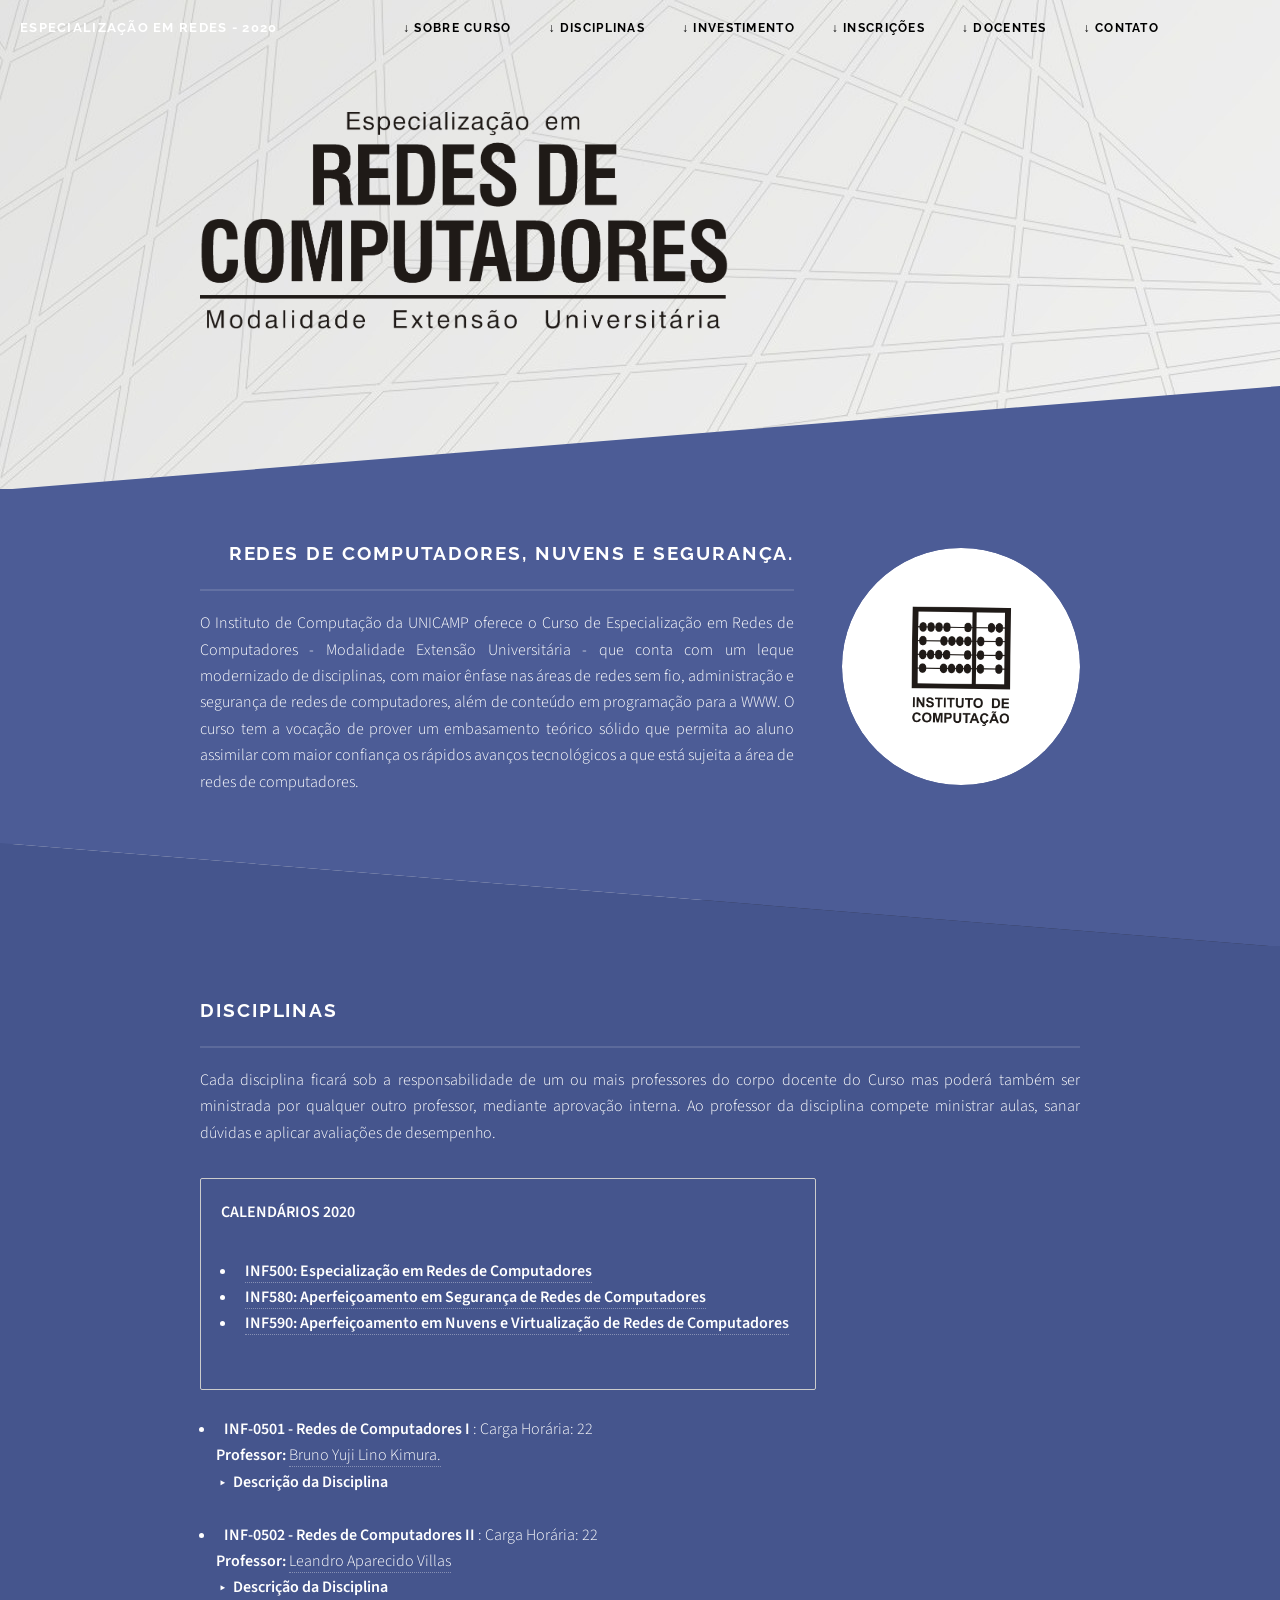
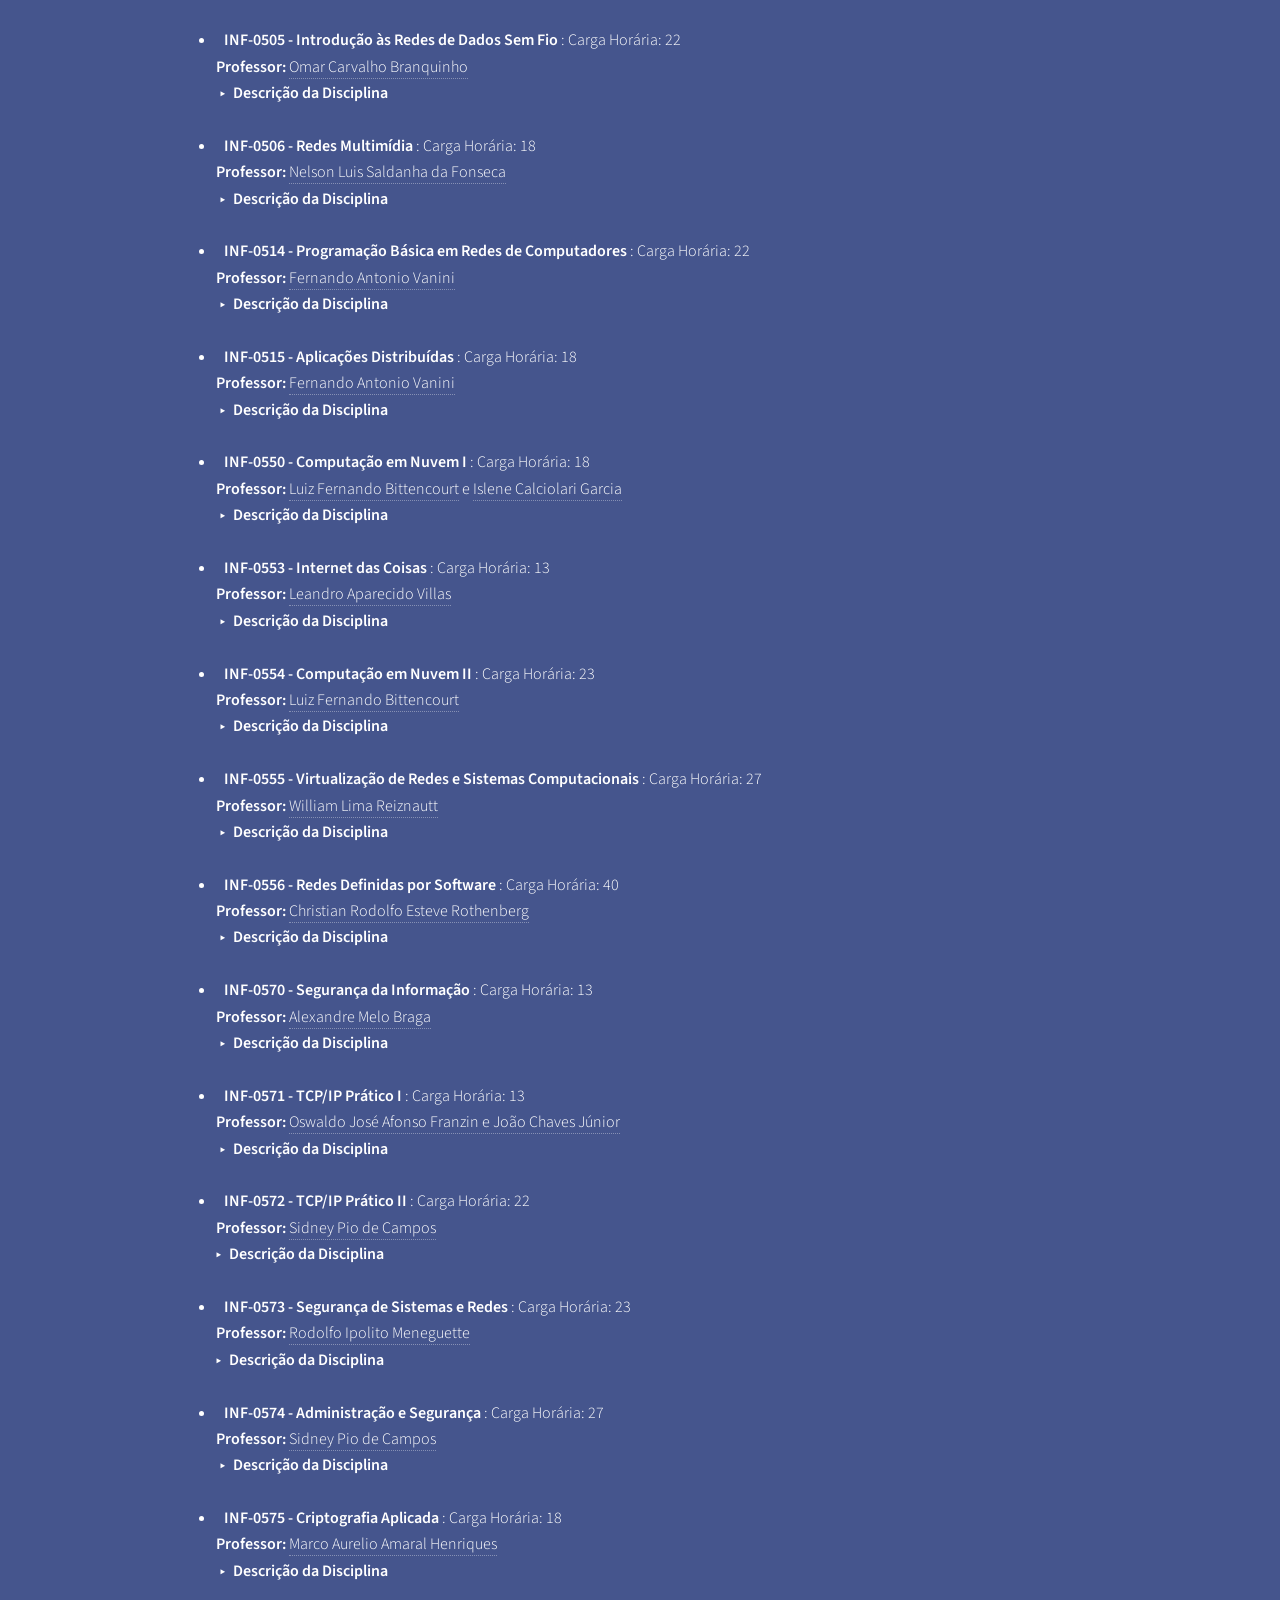
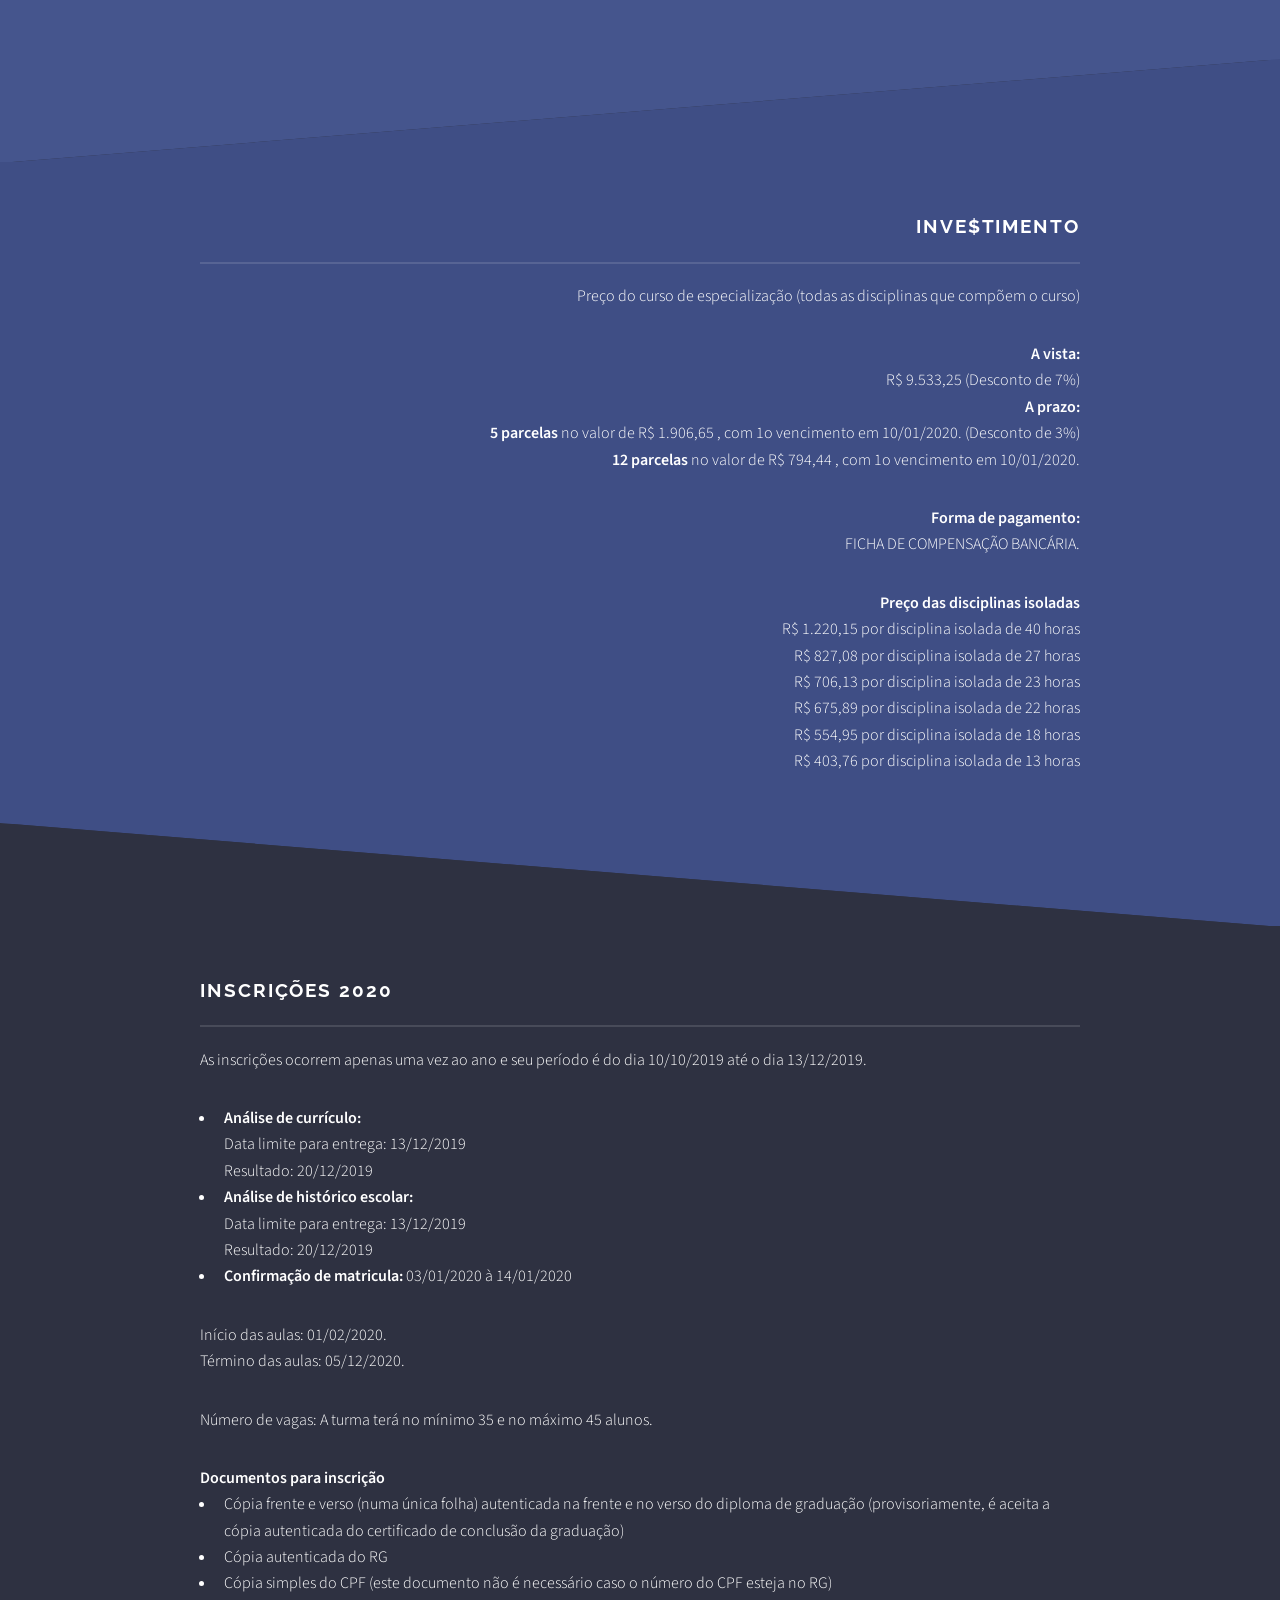
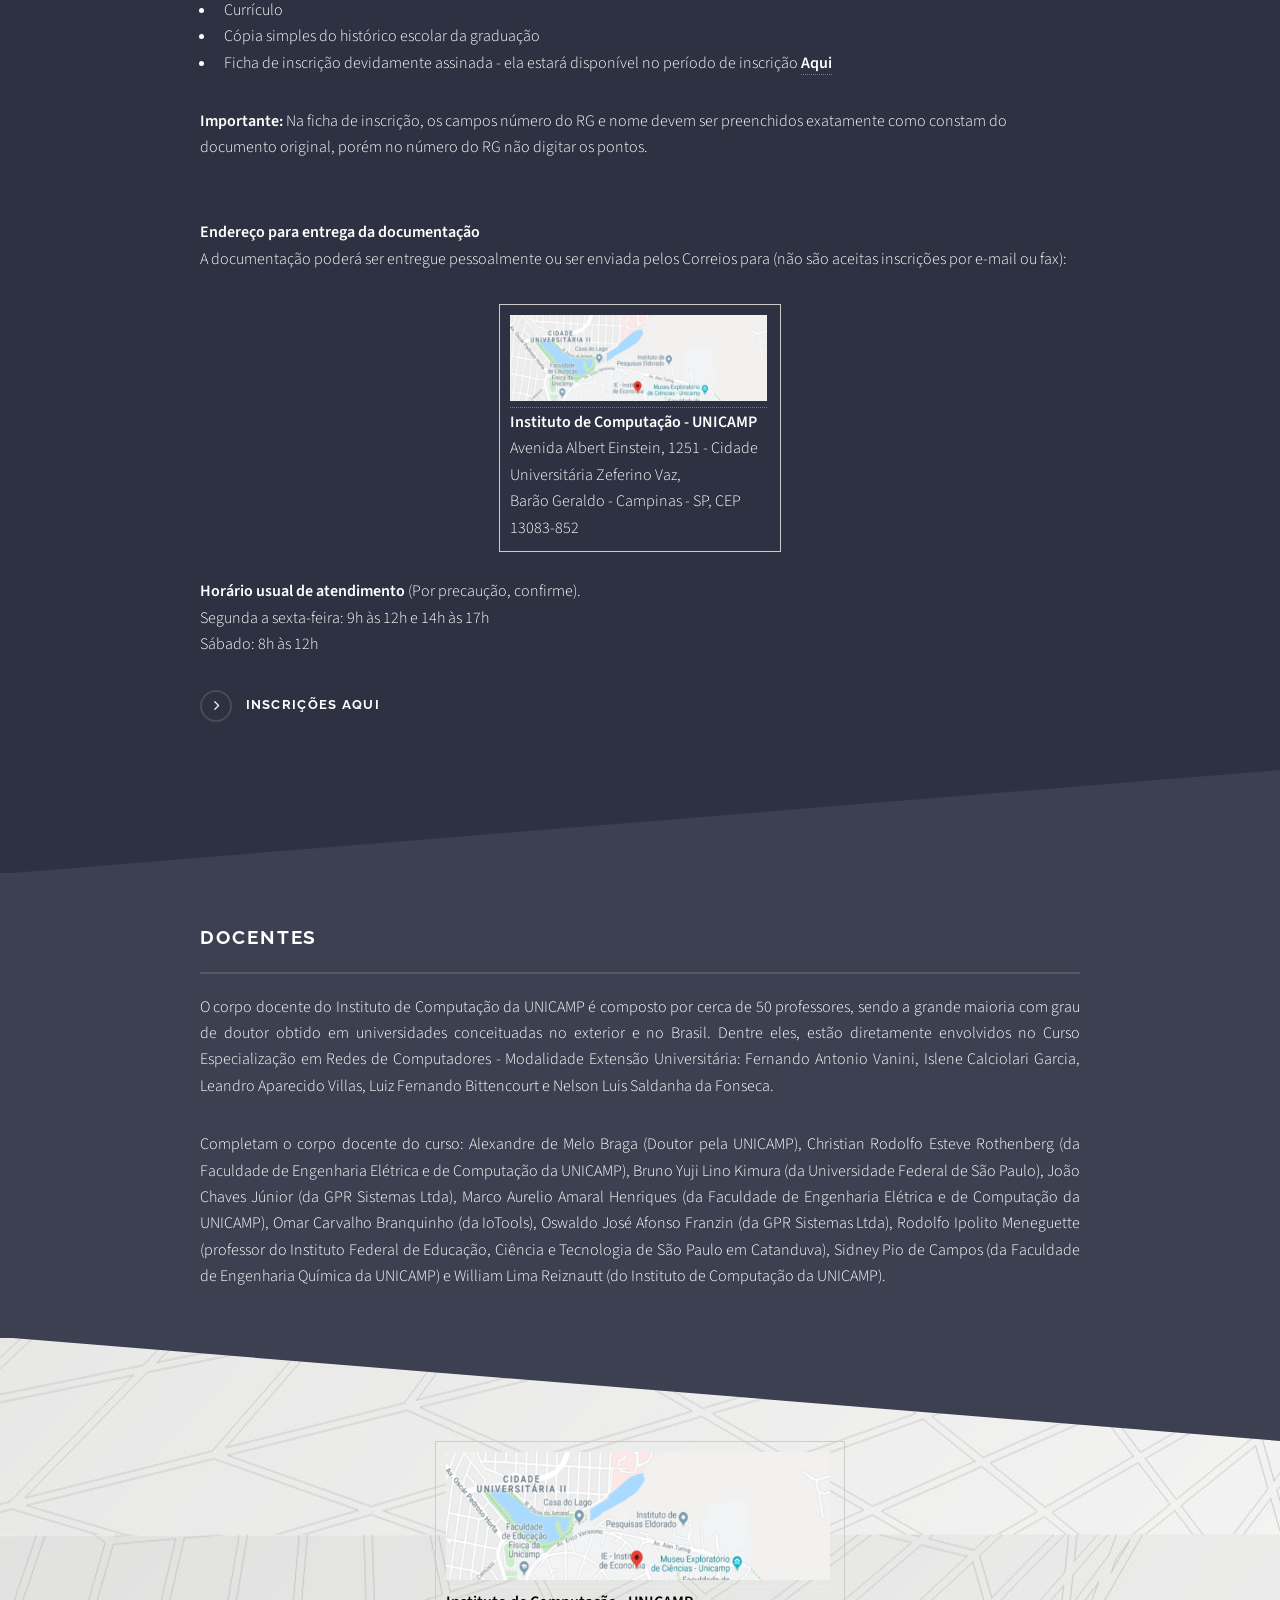
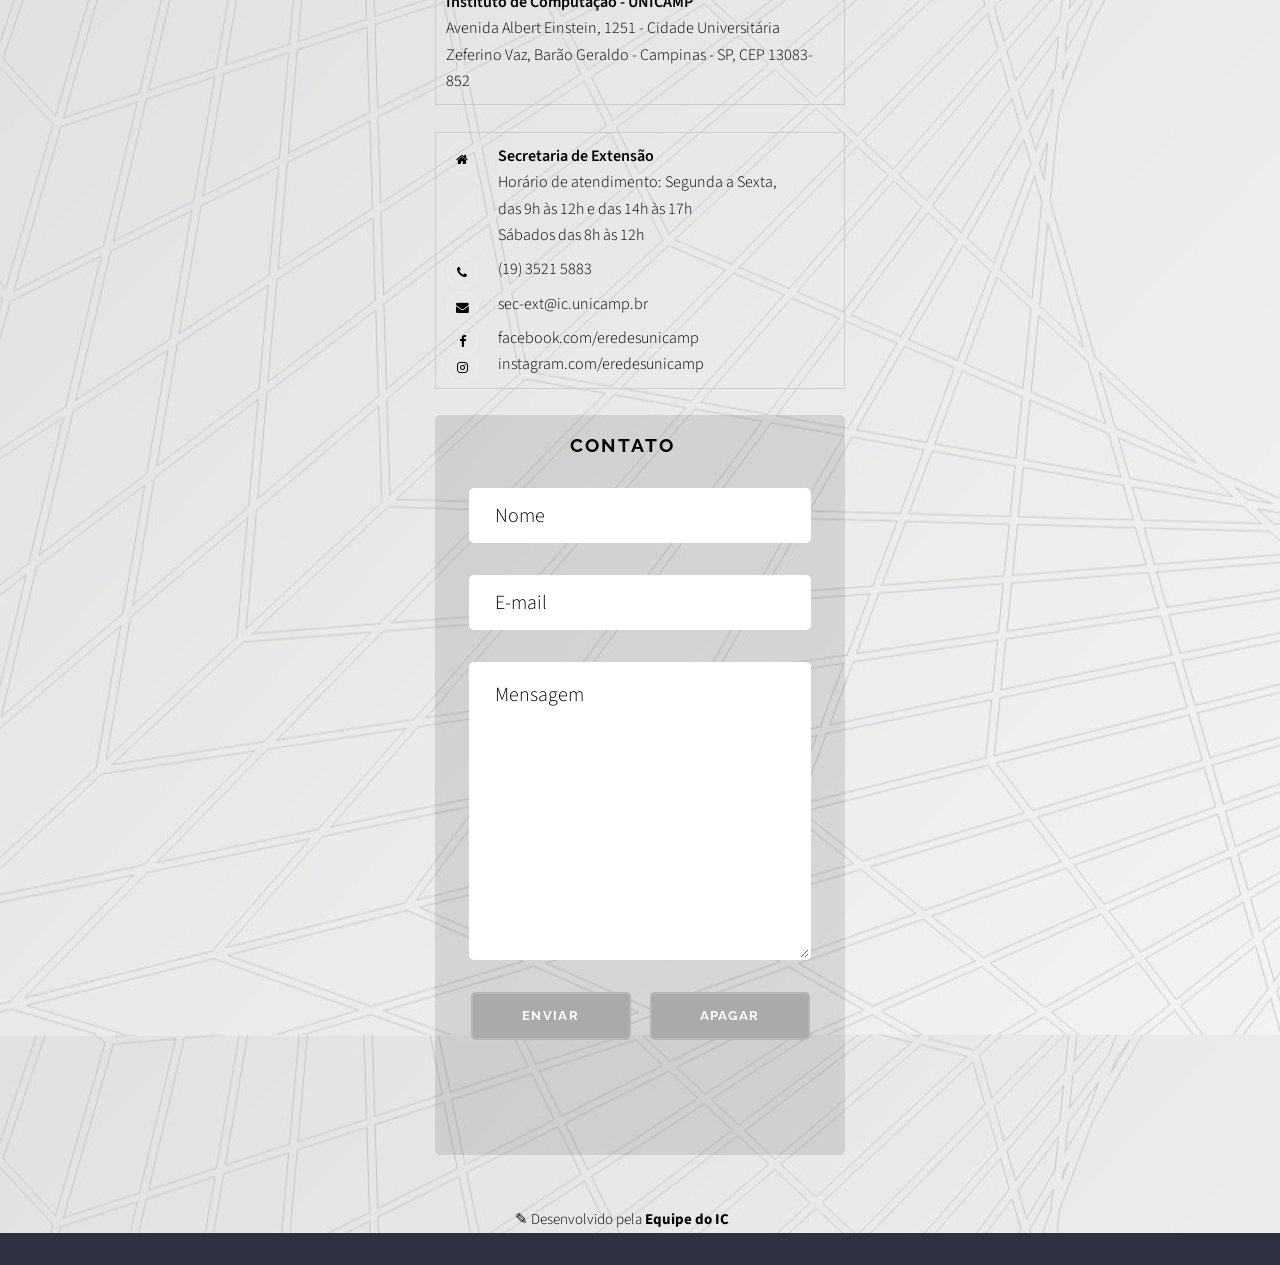
==== index.html @ 2a317987 "09-09-2020_09:50:26" ====
<!DOCTYPE HTML>
<!--
		Solid State by HTML5 UP
		html5up.net | @ajlkn
		Free for personal and commercial use under the CCA 3.0 license (html5up.net/license)
	-->
<html>

<head>
	<link rel="icon" type="imagem/png" href="images/icone.png" />
	<title>Especialização em Redes de Computadores - 2020</title>
	<meta charset="utf-8" />
	<script src="assets/js/jquery.min.js"></script>
	<script src="assets/js/redes.js"></script>
	<script src="assets/js/contato.js"></script>
	<meta name="viewport" content="width=device-width, initial-scale=1, user-scalable=no" />
	<link rel="stylesheet" href="assets/css/main.css" />
	<link rel="stylesheet" href="assets/css/redes.css" />
	<noscript>
		<link rel="stylesheet" href="assets/css/noscript.css" /></noscript>
</head>

<body class="is-preload">
	<!-- Botao TOP -->
	<div id="inicio"></div>
	<a href="#" class="paracima"><img src="images/botao.png" title="TOP"></a>

	<!-- Menu para Celular -->
	<img id="iconec" src="images/celular.png">
	<div id="menucel">
		<ul>
			<li><a href="#sobre"><big>&darr;</big>&nbsp;Sobre Curso</a></li>
			<li><a href="#disciplinas"><big>&darr;</big>&nbsp;Disciplinas</a></li>
			<li><a href="#investimento"><big>&darr;</big>&nbsp;Investimento</a></li>
			<li><a href="#inscricoes"><big>&darr;</big>&nbsp;Inscrições</a></li>
			<li><a href="#docentes"><big>&darr;</big>&nbsp;Docentes</a></li>
			<li><a href="#contato"><big>&darr;</big>&nbsp;Contato</a></li>
		</ul>
	</div>

	<!-- Page Wrapper -->
	<div id="page-wrapper">
		<!-- Header -->
		<header id="header" class="alt">
			<h1><a href="#inicio">Especialização em Redes - 2020</a></h1>
			<!-- Menu Principal  -->
			<nav>
				<div id="menuredes2">
					<p>
						<a href="#sobre"><big>&darr;</big>&nbsp;Sobre Curso</a> &nbsp;
						<a href="#disciplinas"><big>&darr;</big>&nbsp;Disciplinas</a> &nbsp;
						<a href="#investimento"><big>&darr;</big>&nbsp;Investimento</a> &nbsp;
						<a href="#inscricoes"><big>&darr;</big>&nbsp;Inscrições</a> &nbsp;
						<a href="#docentes"><big>&darr;</big>&nbsp;Docentes</a> &nbsp;
						<a href="#contato"><big>&darr;</big>&nbsp;Contato</a>
					</p>
				</div>
			</nav>
		</header>

		<!-- Banner -->
		<section id="banner">
			<div class="inner">
				<div class="logo">
					<img style="width: 60%" class="logoimg" src="images/logo.png">
					<!-- <h2>Especialização em Redes de Computadores</h2> -->
				</div>

			</div>
		</section>

		<!-- Wrapper -->
		<section id="wrapper">

			<!-- One -->
			<section id="one" class="wrapper spotlight style1">
				<div class="inner" id="sobre">
					<a href="http://ic.unicamp.br" target="_blank" class="image"><img src="images/ic-v2.png"
							alt="" /></a>
					<div class="content texto1">
						<h2 class="major">Redes de Computadores, Nuvens e Segurança.</h2>
						<p>O Instituto de Computação da UNICAMP oferece o Curso de Especialização
							em Redes de Computadores - Modalidade Extensão Universitária - que conta
							com um leque modernizado de disciplinas, com maior ênfase nas áreas
							de redes sem fio, administração e segurança de redes de computadores,
							além de conteúdo em programação para a WWW.
							O curso tem a vocação de prover um embasamento teórico sólido
							que permita ao aluno assimilar com maior confiança os rápidos
							avanços tecnológicos a que está sujeita a área de redes de
							computadores. </p>
						</p>
					</div>
					</p>
				</div>
			</section>

			<!-- Two -->
			<section id="two" class="wrapper alt spotlight style2">
				<div class="inner" id="disciplinas">
					<div class="content texto1">
						<h2 class="major">Disciplinas</h2>
						<p>Cada disciplina ficará sob a responsabilidade de um ou mais professores do corpo docente do
							Curso mas poderá também ser
							ministrada por qualquer outro professor, mediante aprovação interna.
							Ao professor da disciplina compete ministrar aulas, sanar dúvidas e aplicar avaliações de
							desempenho.</p>
	<div class="calendario">
		<p><b>CALENDÁRIOS 2020</b></p>
		<ul>
		<li><a href="http://espredes.ic.unicamp.br/files/calendario-2020-inf0500.pdf" target="_blank">
			<b>INF500: Especialização em Redes de Computadores</b></a></li>
		<li><a href="http://espredes.ic.unicamp.br/files/calendario-2020-inf0580.pdf" target="_blank">
			<b>INF580: Aperfeiçoamento em Segurança de Redes de Computadores</b></a></li>
		<li><a href="http://espredes.ic.unicamp.br/files/calendario-2020-inf0590.pdf" target="_blank">
			<b>INF590: Aperfeiçoamento em Nuvens e Virtualização de Redes de Computadores</b></a></li>
		</ul>
	</div><br>
						<ul>
							<li><b>INF-0501 - Redes de Computadores I</b> : Carga Horária: 22</li>
							<b>Professor:</b> <a
								href="http://buscatextual.cnpq.br/buscatextual/visualizacv.do?id=K4717240D5"
								target="_blank">Bruno Yuji
								Lino Kimura.</a><br>

							<strong id="link1" onclick="mostra(1)">&#8227;&ensp;Descrição da Disciplina</strong><br>
							<div id="d1">
								<p class="det">
									<b>Ementa:</b> Noções básicas de redes de computadores. Protocolos. Comutação.
									Arquitetura de redes. A Internet. Protocolos de camada de aplicação, HTTP, SMTP,
									DNS, FTP. Noções de sockets. Camada de transporte. Protocolos de transporte
									confiáveis, protocolo UDP, protocolo TCP.<br>
									<b>Objetivo:</b> Estudo dos fundamentos de redes de computadores, pré-requisito para
									o acompanhamento das demais disciplinas.<br>
									<br>
									<b>&#10004; Período de Inscrição Avulsa:</b> 03/01/2020 a 24/01/2020 <br>
									<b>&#10004; Período de Oferecimento: </b> 01/02/2020 a 07/03/2020 </p>
							</div><br>

							<li><b>INF-0502 - Redes de Computadores II</b> : Carga Horária: 22</li>
							<b>Professor:</b> <a href="http://lattes.cnpq.br/9830590737740134" target="_blank">Leandro
								Aparecido
								Villas</a><br>

							<strong id="link2" onclick="mostra(2)">&#8227;&ensp;Descrição da Disciplina</strong><br>
							<div id="d2">
								<p class="det">
									<b>Ementa:</b> Camada de redes: o protocolo IP, o protocolo ICMP, roteamento na
									Internet, OSPF, RIP, BGP. Camada de enlace de dados: mecanismos de detecção de
									erros, protocolos de acesso ao meio (MAC). Redes locais. Tecnologia ethernet.
									Conceitos básicos de gerenciamento de redes: SMI (Structure of Management
									Information), Protocolo SNMP (Simple Network Management Protocol), MIB (Management
									Information Base). Ferramentas de Gerência de Redes.<br>
									<b>Objetivo:</b> Continuação do estudo dos fundamentos de redes de computadores,
									iniciados em INF-0501 - Redes de Computadores I, aprofundando estudos sobre
									protocolos, introduzindo conceitos sobre roteamento na internet, camada de enlace de
									dados, redes locais e tecnologia ethernet.<br>

									<br>
									<b>&#10004; Período de Inscrição Avulsa:</b> 07/02/2020 a 06/03/2020 <br>
									<b>&#10004; Período de Oferecimento: </b> 14/03/2020 a 18/04/2020 </p>
							</div><br>

							<li><b>INF-0505 - Introdução às Redes de Dados Sem Fio</b> : Carga Horária: 22</li>
							<b>Professor:</b> <a href="http://lattes.cnpq.br/3922652248901843" target="_blank">Omar
								Carvalho
								Branquinho</a><br>

							<strong id="link3" onclick="mostra(3)">&#8227;&ensp;Descrição da Disciplina</strong><br>
							<div id="d3">
								<p class="det">
									<b>Ementa:</b> Apresentar ao aluno os conceitos básicos de sistemas sem fio,
									direcionado para projeto, abordando conceitualmente: camada física e MAC. Analisar
									sistema de antenas e as condições de propagação em diferentes ambientes. Realizar o
									linkbudget (balanço de potência) para o projeto de rede de dados sem fio,
									considerando: antena, meio de comunicação, potência de transmissão, sensibilidade.
									Estudar redes locais sem fio. Realizar experimentos com redes reais em
									laboratório.<br>
									<b>Objetivo:</b> Estudo dos conceitos básicos de redes sem fio e as principais
									tecnologias que as implementam.<br>

									<br>
									<b>&#10004; Período de Inscrição Avulsa:</b> 07/02/2020 a 06/03/2020 <br>
									<b>&#10004; Período de Oferecimento: </b> 14/03/2020 a 18/04/2020 </p>
							</div><br>

							<li><b>INF-0506 - Redes Multimídia</b> : Carga Horária: 18</li>
							<b>Professor:</b> <a href="https://www.ic.unicamp.br/~nfonseca" target="_blank">Nelson Luis
								Saldanha da
								Fonseca</a><br>

							<strong id="link4" onclick="mostra(4)">&#8227;&ensp;Descrição da Disciplina</strong><br>
							<div id="d4">
								<p class="det">
									<b>Ementa:</b> Qualidade de Serviço na Internet, mecanismos de gerenciamento de
									tráfego, roteamento ponto-multiponto (multicast) e difusão (broadcast), protocolos
									de camada de aplicação para suporte de aplicações multimídia, RTP, RSTP, SIP, Voz
									sobre IP, IP TV, redes peer-to-peer, redes ópticas, MPLS/GMPLS, redes ópticas
									passivas de acesso (PONS).<br>
									<b>Objetivo:</b> Estudo dos principais protocolos e tecnologias para implementação
									de serviços multimidia em redes de computadores.<br>

									<br>
									<b>&#10004; Período de Inscrição Avulsa:</b> 13/03/2020 a 15/04/2020 <br>
									<b>&#10004; Período de Oferecimento: </b> 25/04/2020 a 16/05/2020 </p>
							</div><br>

							<li><b>INF-0514 - Programação Básica em Redes de Computadores</b> : Carga Horária: 22</li>
							<b>Professor:</b> <a href="https://www.ic.unicamp.br/~vanini" target="_blank">Fernando
								Antonio
								Vanini</a><br>

							<strong id="link5" onclick="mostra(5)">&#8227;&ensp;Descrição da Disciplina</strong><br>
							<div id="d5">
								<p class="det">
									<b>Ementa:</b> Sistema operacional Linux: comandos básicos, sistemas de arquivos,
									processos, shell scripts. Introdução a linguagens interpretadas: serviços e
									bibliotecas para acesso a redes. Trabalhos práticos em laboratório.<br>
									<b>Objetivo:</b> Programação básica de sistemas operacionais da família Linux/Unix,
									voltada a serviços de rede usando a linguagens interpretadas.<br>

									<br>
									<b>&#10004; Período de Inscrição Avulsa:</b> 03/01/2020 a 27/01/2020 <br>
									<b>&#10004; Período de Oferecimento: </b> 01/02/2020 a 07/03/2020 </p>
							</div><br>

							<li><b>INF-0515 - Aplicações Distribuídas</b> : Carga Horária: 18</li>
							<b>Professor:</b> <a href="https://www.ic.unicamp.br/~vanini" target="_blank">Fernando
								Antonio
								Vanini</a><br>

							<strong id="link6" onclick="mostra(6)">&#8227;&ensp;Descrição da Disciplina</strong><br>
							<div id="d6">
								<p class="det">
									<b>Ementa:</b> Conceitos de aplicações distribuídas. Acesso a serviços remotos.
									Disponibilização de serviços através da web. Arquitetura orientada a serviços (SOA).
									Aplicações peer to peer. Trabalhos práticos.<br>
									<b>Objetivo:</b> Estudo dos principais conceitos relacionados a aplicações
									distribuídas em rede e em arquitetura orientada a serviços.<br>

									<br>
									<b>&#10004; Período de Inscrição Avulsa:</b> 17/04/2020 a 15/05/2020 <br>
									<b>&#10004; Período de Oferecimento: </b> 13/06/2020 a 04/07/2020 </p>
							</div><br>

							<li><b>INF-0550 - Computação em Nuvem I</b> : Carga Horária: 18</li>
							<b>Professor:</b> <a href="https://www.ic.unicamp.br/~bit" target="_blank">Luiz Fernando
								Bittencourt</a> e <a href="https://www.ic.unicamp.br/~islene" target="_blank">
								Islene Calciolari Garcia</a><br>

							<strong id="link7" onclick="mostra(7)">&#8227;&ensp;Descrição da Disciplina</strong><br>
							<div id="d7">
								<p class="det">
									<b>Ementa:</b> Evolução da computação (grades, SOA, utility computing, nuvens).
									Modelos de serviço (IaaS, PaaS e SaaS). Introdução à virtualização. Virtualização de
									servidores. Aplicações e serviços em nuvens (Big data, multimídia). Introdução a
									projetos e programação de aplicações em nuvem (ex: map-reduce, web-scale
									arquitectures). Modelos de tarifação, introdução à virtualização, virtualização de
									servidores.<br>
									<b>Objetivo:</b> Apresentar uma visão geral sobre a computação em nuvem.<br>

									<br>
									<b>&#10004; Período de Inscrição Avulsa:</b> 01/04/2020 a 29/04/2020<br>
									<b>&#10004; Período de Oferecimento: </b> 16/05/2020 a 06/06/2020 </p>
							</div><br>

							<li><b>INF-0553 - Internet das Coisas</b> : Carga Horária: 13</li>
							<b>Professor:</b> <a href="http://lattes.cnpq.br/9830590737740134" target="_blank">Leandro
								Aparecido
								Villas</a><br>

							<strong id="link8" onclick="mostra(8)">&#8227;&ensp;Descrição da Disciplina</strong><br>
							<div id="d8">
								<p class="det">
									<b>Ementa:</b> Apresentar os elementos que compõem a Internet das Coisas (IoT)
									identificando a função de cada um e suas principais características. Discutir os
									principais sistemas propostos para criação da IoT. Executar experimentos que
									permitam entender como é construía uma IoT.<br>
									<b>Objetivo:</b> Permitir o entendimento dos diversos elementos que compõem a IoT
									através dos conceitos envolvidos e de demonstração prática.<br>

									<br>
									<b>&#10004; Período de Inscrição Avulsa:</b> 15/04/2020 a 15/05/2020 <br>
									<b>&#10004; Período de Oferecimento: </b> 23/05/2020 a 06/06/2020 </p>
							</div><br>

							<li><b>INF-0554 - Computação em Nuvem II</b> : Carga Horária: 23</li>
							<b>Professor:</b> <a href="https://www.ic.unicamp.br/~bit" target="_blank">Luiz Fernando
								Bittencourt</a><br>

							<strong id="link9" onclick="mostra(9)">&#8227;&ensp;Descrição da Disciplina</strong><br>
							<div id="d9">
								<p class="det">
									<b>Ementa:</b> Arquiteturas e topologias tradicionais de data centers,
									Infraestruturas modernas de data center e novos projetos de arquitetura de data
									centers, sistemas de armazenamento distribuído, compartilhamentos virtuais, migração
									de máquinas virtuais, gerenciamento de recursos e de tarefas computacionais,
									monitoramento, gerenciamento de energia, nuvens móveis.<br>
									<b>Objetivo:</b> Aprofundar em questões avançadas da computação em nuvem e data
									centers.<br>

									<br>
									<b>&#10004; Período de Inscrição Avulsa:</b> 17/06/2020 a 17/07/2020 <br>
									<b>&#10004; Período de Oferecimento: </b> 25/07/2020 a 22/08/2020 </p>
							</div><br>

							<li><b>INF-0555 - Virtualização de Redes e Sistemas Computacionais</b> : Carga Horária: 27
							</li>
							<b>Professor:</b> <a href="https://www.ic.unicamp.br/~william" target="_blank">William Lima
								Reiznautt</a><br>

							<strong id="link10" onclick="mostra(10)">&#8227;&ensp;Descrição da Disciplina</strong><br>
							<div id="d10">
								<p class="det">
									<b>Ementa:</b> Redes virtuais. Interfaces virtuais. Bridges e VLAN. OpenVSwitch.
									GRE-Tuneis. Ferramentas de gerenciamento. Tipos de virtualizações, sistemas de
									virtualização. Virtualização de redes em L2 (LAN Extensions, VxLAN, SPB, TRILL),
									virtualização de redes em L3.<br>
									<b>Objetivo:</b> Apresentar uma visão geral sobre redes virtuais, demonstrando a
									utilização de interfaces e bridges virtuais, ferramentas para emulação de uma switch
									e seus recursos, conhecer um pouco sobre SDN, as interligações de redes virtuais e
									ferramentas de gerenciamento. Fundamentos a virtualização, introduzir os tipos de
									sistemas de virtualização, a historia e evolução dos sistemas virtualizados, pratica
									com sistemas de virtualização livres e sobre seus recursos, demostrar ferramentas de
									gerenciamento tais ganeti(google), openstack e virt-manager.<br>

									<br>
									<b>&#10004; Período de Inscrição Avulsa:</b> 21/07/2020 a 21/08/2020<br>
									<b>&#10004; Período de Oferecimento: </b> 29/08/2020 a 03/10/2020 </p>
							</div><br>

							<li><b>INF-0556 - Redes Definidas por Software</b> : Carga Horária: 40</li>
							<b>Professor:</b> <a href="http://www.dca.fee.unicamp.br/~chesteve/"
								target="_blank">Christian Rodolfo
								Esteve Rothenberg </a><br>

							<strong id="link11" onclick="mostra(11)">&#8227;&ensp;Descrição da Disciplina</strong><br>
							<div id="d11">
								<p class="det">
									<b>Ementa:</b> Protocolo e controladores Openflow, opendaylight, conceito de SDN,
									SDN para nuvens, conceito de NFV. Arquitetura de Computação aberta, Openstack,
									virtualização de redes moveis, virtualização de Redes de distribuição de conteúdo.
									Prova de conceito. Conceito de Virtualização defunções de redes (NFV), arquitetura
									de refererência ETSI.<br>
									<b>Objetivo:</b> Introduzir conceitos de redes definidas por software (SDN) e
									Virtualização de funções de redes (NFV).<br>

									<br>
									<b>&#10004; Período de Inscrição Avulsa:</b> 25/08/2020 a 25/09/2020 <br>
									<b>&#10004; Período de Oferecimento: </b> 03/10/2020 a 28/11/2020 </p>
							</div><br>

							<li><b>INF-0570 - Segurança da Informação</b> : Carga Horária: 13</li>
							<b>Professor:</b> <a href="http://lattes.cnpq.br/1164132725889005" target="_blank">Alexandre
								Melo Braga
							</a><br>

							<strong id="link12" onclick="mostra(12)">&#8227;&ensp;Descrição da Disciplina</strong><br>
							<div id="d12">
								<p class="det">
									<b>Ementa:</b> Conceitos fundamentais de segurança de sistemas de informação.
									Políticas e gestão da segurança (sistemas e redes). Algoritmos Básicos em
									Criptografia: cifração simétrica/assimétrica, verificação de integridade e
									autenticação de origem (assinaturas digitais).<br>
									<b>Objetivo:</b> Familiarizar o aluno com conceitos básicos de segurança
									computacional e algoritmos criptográficos.<br>

									<br>
									<b>&#10004; Período de Inscrição Avulsa:</b> 17/03/2020 a 17/04/2020<br>
									<b>&#10004; Período de Oferecimento: </b> 25/04/2020 a 09/05/2020 </p>
							</div><br>

							<li><b>INF-0571 - TCP/IP Prático I</b> : Carga Horária: 13</li>
							<b>Professor:</b> <a href="#">Oswaldo José Afonso Franzin e João Chaves Júnior </a><br>

							<strong id="link13" onclick="mostra(13)">&#8227;&ensp;Descrição da Disciplina</strong><br>
							<div id="d13">
								<p class="det">
									<b>Ementa:</b> Comandos de sistema para configuração e administração de redes.
									Protocolos da camada de enlace (Ethernet, Wi-Fi, STP). ARP, RARP (protocolo,
									comando, ataques e aplicações). Protocolo IPv4 e IPv6 (estrutura de endereçamento,
									cabeçalhos de extensão, encaminhamento de pacotes). Análise dos protocolos com
									ferramentas de monitoração.<br>
									<b>Objetivo:</b> Capacitar o aluno no entendimento das funcionalidades dos
									componentes de uma rede e o impacto no desempenho de aplicações, gerenciamento e
									suporte. Orientá-lo na identificação dos principais requisitos para futuros projetos
									de redes considerando as características das aplicações e o melhor uso dos recursos
									dos componentes e infraestrutura de rede, utilizados.<br>

									<br>
									<b>&#10004; Período de Inscrição Avulsa:</b> 05/05/2020 a 05/06/2020 <br>
									<b>&#10004; Período de Oferecimento: </b> 13/06/2020 a 27/06/2020 </p>
							</div><br>

							<li><b>INF-0572 - TCP/IP Prático II</b> : Carga Horária: 22</li>
							<b>Professor:</b> <a href="http://lattes.cnpq.br/4614576838768498" target="_blank">Sidney Pio de Campos </a>

							<strong id="link14" onclick="mostra(14)"><br>&#8227;&ensp;Descrição da
								Disciplina</strong><br>
							<div id="d14">
								<p class="det">
									<b>Ementa:</b> Análise de tráfego de rede com ferramentas de monitoração.
									Configuração automática. ICMPv4 e ICMPv6. TCP, UDP, fragmentação de IP e
									tunelamento. DNS em IPv4 e IPv6. Protocolos de roteamento.<br>
									<b>Objetivo:</b> Continuidade dos estudos iniciados na disciplina "INF-0571 - TCP/IP
									PRÁTICO I", capacitando o aluno na utilização de ferramentas de monitoração para
									análise de tráfego de redes de computadores. Estudo de protocolos de roteamento.<br>

									<br>
									<b>&#10004; Período de Inscrição Avulsa:</b> 01/06/2020 a 01/07/2020<br>
									<b>&#10004; Período de Oferecimento: </b> 25/07/2020 a 22/08/2020 </p>
							</div><br>

							<li><b>INF-0573 - Segurança de Sistemas e Redes</b> : Carga Horária: 23</li>
							<b>Professor:</b> <a href="http://lattes.cnpq.br/4981889689994770" target="_blank">Rodolfo
								Ipolito
								Meneguette </a>

							<strong id="link15" onclick="mostra(15)"><br>&#8227;&ensp;Descrição da
								Disciplina</strong><br>
							<div id="d15">
								<p class="det">
									<b>Ementa:</b> Vulnerabilidades, ataques contra redes, testes de invasão. Ataques
									contra IPv6 e técnicas de defesa. Honeypots, honeynets e honeyclients. NAT e
									firewalls (projeto e implantação). Sistemas de detecção e prevenção de intrusão
									baseados em host (checagem de integridade) e em rede (assinatura e anomalias).
									Análise de códigos maliciosos e resposta a incidentes. Segurança de aplicações
									Web.<br>
									<b>Objetivo:</b> Estudo de aspectos concretos da Segurança da Informação,
									notadamente as mais intensivas em mecanismos criptográficos, e aplicações às redes
									de computadores.<br>

									<br>
									<b>&#10004; Período de Inscrição Avulsa:</b> 21/07/2020 a 21/08/2020 <br>
									<b>&#10004; Período de Oferecimento: </b> 29/08/2020 a 26/09/2020 </p>
							</div><br>

							<li><b>INF-0574 - Administração e Segurança</b> : Carga Horária: 27</li>
							<b>Professor:</b> <a href="http://lattes.cnpq.br/4614576838768498" target="_blank">Sidney Pio de Campos </a><br>

							<strong id="link16" onclick="mostra(16)">&#8227;&ensp;Descrição da Disciplina</strong><br>
							<div id="d16">
								<p class="det">
									<b>Ementa:</b> Segurança de servidores (hardening, DNSSEC, filtragem de Spam,
									controle de conteúdo Web). Sistemas de detecção e prevenção de intrusão baseados em
									host (checagem de integridade). Serviço de compartilhamento de arquivos e
									armazenamento (NFS, AFP, iSCSI, Samba): princípios e segurança; serviço de
									autenticacao centralizada (LDAP, kerberos, RADIUS): princípios e segurança. VPN e
									canais seguros. Syslog e gerência de logs. Proxys. Sincronização de relógios via
									NTP. Gerenciamento de redes (SNMP, zabbix etc).<br>
									<b>Objetivo:</b> Estudo dos princípios da Segurança da Informação em face de
									vulnerabilidades de software e hostilidade do ambiente. Segurança de redes de
									computadores, priorizando os aspectos de gestão, políticas e dispositivos de
									rede.<br>

									<br>
									<b>&#10004; Período de Inscrição Avulsa:</b> 02/09/2020 a 02/10/2020 <br>
									<b>&#10004; Período de Oferecimento: </b> 10/10/2020 a 14/11/2020 </p>
							</div><br>

							<li><b>INF-0575 - Criptografia Aplicada</b> : Carga Horária: 18</li>
							<b>Professor:</b> <a href="http://www.dca.fee.unicamp.br/~marco/" target="_blank">Marco
								Aurelio Amaral
								Henriques </a><br>

							<strong id="link17" onclick="mostra(17)">&#8227;&ensp;Descrição da Disciplina</strong><br>
							<div id="d17">
								<p class="det">
									<b>Ementa:</b> Gerência e distribuição de chaves. Certificação digital e
									Infra-estruturas de Chaves Públicas. Protocolos para proteção de enlace sem fio: WEP
									e WPA. Protocolos para camada de rede: IPSec e VPNs. Protocolos para transporte
									seguro: SSL/TLS, HTTPS, SSH. Protocolos na camada de aplicação: PGP e Axolotl. Redes
									de anonimização de tráfego: Tor e I2P, serviços escondidos. Tópicos avançados:
									votação eletrônica, criptomoedas, etc.<br>
									<b>Objetivo:</b> Familiarizar os alunos com algoritmos básicos de criptografia, suas
									premissas, garantias de segurança e principais aplicações.<br>

									<br>
									<b>&#10004; Período de Inscrição Avulsa:</b> 13/10/2020 a 13/11/2020<br>
									<b>&#10004; Período de Oferecimento: </b> 21/11/2020 a 05/12/2020 </p>
							</div><br>

						</ul>
					</div>
				</div>
			</section>

			<!-- Three -->
			<section id="three" class="wrapper spotlight style3">
				<div class="inner" id="investimento">
					<div class="content">


						<h2 class="major">Inve$timento</h2>
						<p>Preço do curso de especialização (todas as disciplinas que compõem o curso)</p>
						<p><b>A vista:</b><br>R$ 9.533,25 (Desconto de 7%)<br>
							<b>A prazo:</b><br>
							<b>5 parcelas</b> no valor de R$ 1.906,65 , com 1o vencimento em 10/01/2020. (Desconto de
							3%)<br>
							<b>12 parcelas</b> no valor de R$ 794,44 , com 1o vencimento em 10/01/2020.</p>
						<p><b>Forma de pagamento:</b><br> FICHA DE COMPENSAÇÃO BANCÁRIA.</p>


						<p><b>Preço das disciplinas isoladas</b><br>
							R$ 1.220,15 por disciplina isolada de 40 horas<br>
							R$ 827,08 por disciplina isolada de 27 horas<br>
							R$ 706,13 por disciplina isolada de 23 horas<br>
							R$ 675,89 por disciplina isolada de 22 horas<br>
							R$ 554,95 por disciplina isolada de 18 horas<br>
							R$ 403,76 por disciplina isolada de 13 horas<br>
						</p>

						</p>
					</div>

					</p>
				</div>
			</section>

			<!-- Four -->
			<section id="four" class="wrapper alt style1">
				<div class="inner" id="inscricoes">
					<div class="content">

						<h2 class="major">Inscrições 2020</h2>


						<p>As inscrições ocorrem apenas uma vez ao ano e seu período é do dia 10/10/2019 até o dia
							13/12/2019.</p>

						<p>
							<ul>
								<li><b>Análise de currículo:</b><br>
									Data limite para entrega: 13/12/2019<br>
									Resultado: 20/12/2019</li>
								<li><b>Análise de histórico escolar:</b><br>
									Data limite para entrega: 13/12/2019<br>
									Resultado: 20/12/2019</li>
								<li><b>Confirmação de matricula:</b> 03/01/2020 à 14/01/2020</li>

							</ul>
						</p>

						<p>Início das aulas: 01/02/2020.<br>Término das aulas: 05/12/2020.</p>
						<p>Número de vagas: A turma terá no mínimo 35 e no máximo 45 alunos.</p>



						<strong>Documentos para inscrição</strong><br>

						<ul>
							<li>Cópia frente e verso (numa única folha) autenticada na frente e no verso do diploma de
								graduação (provisoriamente, é aceita a cópia autenticada do certificado de conclusão da
								graduação)</li>
							<li>Cópia autenticada do RG</li>
							<li>Cópia simples do CPF (este documento não é necessário caso o número do CPF esteja no RG)
							</li>
							<li>Currículo</li>
							<li>Cópia simples do histórico escolar da graduação</li>
							<li>Ficha de inscrição devidamente assinada - ela estará disponível no período de inscrição
								<a href="https://www.extecamp.unicamp.br/dados.asp?sigla=%8El%DF%C2%5E%E7%DD%9E&of=%F7%10%A8"
									target="_blank"><b>Aqui</b></a></li>
						</ul>

						<p><strong>Importante:</strong>&nbsp;Na ficha de inscrição, os campos número do RG e nome devem
							ser preenchidos exatamente como constam do documento original, porém no número do RG não
							digitar os pontos.</p>

						<p><br />
							<strong>Endereço para entrega da documentação</strong>

							<br>A documentação poderá ser entregue pessoalmente ou ser enviada pelos Correios para (não
							são aceitas inscrições por e-mail ou fax):</p>

						<figure class="mapa">
							<a href="https://goo.gl/maps/9bj7hhGDVHbw78k16" target="_blank"><img
									src="images/mapa.png"></a>
							<caption>
								<b>Instituto de Computação - UNICAMP</b><br />
								Avenida Albert Einstein, 1251 - Cidade Universitária Zeferino Vaz,<br />
								Barão Geraldo - Campinas - SP, CEP 13083-852
							</caption>
						</figure>

						<br>
						<p><b>Horário usual de atendimento</b> (Por precaução, confirme).<br>
							Segunda a sexta-feira: 9h às 12h e 14h às 17h&nbsp;<br />
							Sábado: 8h às 12h</p>





						<!-- <a href="http://www.ic.unicamp.br/ext/cursos/redes/inscricoes" class="special">Mais Informações</a> -->
						<a href="https://www.extecamp.unicamp.br/dados.asp?sigla=%8El%DF%C2%5E%E7%DD%9E&of=%F7%10%A8"
							target="_blank" class="special">Inscrições Aqui</a>
						</p>
					</div>

					</p>
				</div>
			</section>

		</section>

		<section id="five" class="wrapper style3">
			<div class="inner texto1" id="docentes">
				<h2 class="major">Docentes</h2>
				<p>O corpo docente do Instituto de Computação da UNICAMP é composto por cerca de 50 professores, sendo a
					grande maioria com grau de doutor obtido em universidades conceituadas no exterior e no Brasil.
					Dentre eles, estão diretamente envolvidos no Curso Especialização em Redes de Computadores -
					Modalidade Extensão Universitária: Fernando Antonio Vanini, Islene Calciolari Garcia, Leandro
					Aparecido Villas, Luiz Fernando Bittencourt e Nelson Luis Saldanha da Fonseca.</p>
				<p>Completam o corpo docente do curso: Alexandre de Melo Braga (Doutor pela UNICAMP), Christian Rodolfo
					Esteve Rothenberg (da Faculdade de Engenharia Elétrica e de Computação da UNICAMP), Bruno Yuji Lino
					Kimura (da Universidade Federal de São Paulo), João Chaves Júnior (da GPR Sistemas Ltda), Marco
					Aurelio Amaral Henriques (da Faculdade de Engenharia Elétrica e de Computação da UNICAMP), Omar
					Carvalho Branquinho (da IoTools), Oswaldo José Afonso Franzin (da GPR Sistemas Ltda), Rodolfo
					Ipolito Meneguette (professor do Instituto Federal de Educação, Ciência e Tecnologia de São Paulo em
					Catanduva), Sidney Pio de Campos (da Faculdade de Engenharia Química da UNICAMP) e William Lima
					Reiznautt (do Instituto de Computação da UNICAMP).</p>
				</p>
			</div>
		</section>

		</section>

		<!-- Footer -->
		<section id="footer">
			<div id="contato">	
					<figure class="mapa">
						<a href="https://goo.gl/maps/9bj7hhGDVHbw78k16" target="_blank"><img src="images/mapa.png"></a>
						<caption>
							<b>Instituto de Computação - UNICAMP</b><br />
							Avenida Albert Einstein, 1251 - Cidade Universitária Zeferino Vaz,
							Barão Geraldo - Campinas - SP, CEP 13083-852
						</caption>
					</figure><br>
					<ul class="contact">
						<li class="fa-home">
							<b>Secretaria de Extensão</b><br />
							Horário de atendimento: Segunda a Sexta,<br> das 9h às 12h e das 14h às 17h <br>
							Sábados das 8h às 12h
						</li>
						<li class="fa-phone">(19) 3521 5883</li>
						<li class="fa-envelope">sec-ext@ic.unicamp.br</li>
						<li class="fa-facebook"><a href="https://www.facebook.com/eredesunicamp" target="_blank">
								<font color="black">facebook.com/eredesunicamp
							</a></li>
						<li class="fa-instagram"><a href="https://www.instagram.com/eredesunicamp" target="_blank">
								<font color="black">instagram.com/eredesunicamp
							</a></li>
					</ul><br>


				<div id="formulario">
					<h2 class="rodape">Contato</h2><br>
					<div id="mensagemOK"></div>
					<form method="POST">
						<p><input type="text" name="nome" class="nome" id="nome" maxlength="30" placeholder=" Nome"
								required />
						</p>
						<p><input type="email" name="mail" class="mail" id="mail" maxlength="40" placeholder=" E-mail"
								required /></p>
						<p><textarea name="msg" class="msg" id="msg" cols="50" rows="8" placeholder=" Mensagem"
								required></textarea></p>
						<div id="botao">
								<p><input type="button" id="botao1" value="ENVIAR">&emsp;
							<input type="reset" id="botao2" value="APAGAR" onClick="window.location.reload()"></p>
						</div>
						</form>
				</div>
			
			</div>
			<br><br>
				<div class="desenvolvimento">&#9998; Desenvolvido pela <a href="https://suporte.ic.unicamp.br/equipe"
						target="_blank">Equipe do IC</a></div>

		</section>

		</p>
	</div>



	<!-- Scripts -->
	<script src="assets/js/jquery.min.js"></script>
	<script src="assets/js/jquery.scrollex.min.js"></script>
	<script src="assets/js/browser.min.js"></script>
	<script src="assets/js/breakpoints.min.js"></script>
	<script src="assets/js/util.js"></script>
	<script src="assets/js/main.js"></script>

</body>

</html>
---- assets/css/main.css ----
@import url(font-awesome.min.css);
@import url("https://fonts.googleapis.com/css?family=Raleway:200,700|Source+Sans+Pro:300,600,300italic,600italic");

/*
	Solid State by HTML5 UP
	html5up.net | @ajlkn
	Free for personal and commercial use under the CCA 3.0 license (html5up.net/license)
*/

html, body, div, span, applet, object,
iframe, h1, h2, h3, h4, h5, h6, p, blockquote,
pre, a, abbr, acronym, address, big, cite,
code, del, dfn, em, img, ins, kbd, q, s, samp,
small, strike, strong, sub, sup, tt, var, b,
u, i, center, dl, dt, dd, ol, ul, li, fieldset,
form, label, legend, table, caption, tbody,
tfoot, thead, tr, th, td, article, aside,
canvas, details, embed, figure, figcaption,
footer, header, hgroup, menu, nav, output, ruby,
section, summary, time, mark, audio, video {
	margin: 0;
	padding: 0;
	border: 0;
	font-size: 100%;
	font: inherit;
	vertical-align: baseline;}

article, aside, details, figcaption, figure,
footer, header, hgroup, menu, nav, section {
	display: block;}

body {
	line-height: 1;
}

ol, ul {
	list-style: none;
}

blockquote, q {
	quotes: none;
}

	blockquote:before, blockquote:after, q:before, q:after {
		content: '';
		content: none;
	}

table {
	border-collapse: collapse;
	border-spacing: 0;
}

body {
	-webkit-text-size-adjust: none;
}

mark {
	background-color: transparent;
	color: inherit;
}

input::-moz-focus-inner {
	border: 0;
	padding: 0;
}

input, select, textarea {
	-moz-appearance: none;
	-webkit-appearance: none;
	-ms-appearance: none;
	appearance: none;
}

/* Basic */

	@-ms-viewport {
		width: device-width;
	}

	body {
		-ms-overflow-style: scrollbar;
	}

	@media screen and (max-width: 480px) {

		html, body {
			min-width: 320px;
		}

	}

	html {
		box-sizing: border-box;
	}

	*, *:before, *:after {
		box-sizing: inherit;
	}

	body {
		background-color: #2e3141;
		background-image: url("../../images/bg.jpg");
		background-size: auto, cover;
		background-attachment: fixed, fixed;
		background-position: center, center;
	}

		body.is-preload *, body.is-preload *:before, body.is-preload *:after {
			-moz-animation: none !important;
			-webkit-animation: none !important;
			-ms-animation: none !important;
			animation: none !important;
			-moz-transition: none !important;
			-webkit-transition: none !important;
			-ms-transition: none !important;
			transition: none !important;
		}

/* Type */

	body, input, select, textarea {
		color: #ffffff;
		font-family: "Source Sans Pro", Helvetica, sans-serif;
		font-size: 16.5pt;
		font-weight: 300;
		line-height: 1.65;
	}

		@media screen and (max-width: 1680px) {

			body, input, select, textarea {
				font-size: 13pt;
			}

		}

		@media screen and (max-width: 1280px) {

			body, input, select, textarea {
				font-size: 12pt;
			}

		}

		@media screen and (max-width: 980px) {

			body, input, select, textarea {
				font-size: 12pt;
			}

		}

		@media screen and (max-width: 736px) {

			body, input, select, textarea {
				font-size: 12pt;
			}

		}

		@media screen and (max-width: 480px) {

			body, input, select, textarea {
				font-size: 12pt;
			}

		}

	a {
		-moz-transition: color 0.2s ease-in-out, border-bottom-color 0.2s ease-in-out;
		-webkit-transition: color 0.2s ease-in-out, border-bottom-color 0.2s ease-in-out;
		-ms-transition: color 0.2s ease-in-out, border-bottom-color 0.2s ease-in-out;
		transition: color 0.2s ease-in-out, border-bottom-color 0.2s ease-in-out;
		border-bottom: dotted 1px rgba(255, 255, 255, 0.35);
		color: #ffffff;
		text-decoration: none;
	}

		a:hover {
			border-bottom-color: transparent;
			color: #ffffff !important;
		}

		a.special:not(.button) {
			text-decoration: none;
			border-bottom: 0;
			display: block;
			font-family: Raleway, Helvetica, sans-serif;
			font-size: 0.8em;
			font-weight: 700;
			letter-spacing: 0.1em;
			margin: 0 0 2em 0;
			text-transform: uppercase;
		}

			a.special:not(.button):before {
				-moz-osx-font-smoothing: grayscale;
				-webkit-font-smoothing: antialiased;
				font-family: FontAwesome;
				font-style: normal;
				font-weight: normal;
				text-transform: none !important;
			}

			a.special:not(.button):before {
				-moz-transition: background-color 0.2s ease-in-out;
				-webkit-transition: background-color 0.2s ease-in-out;
				-ms-transition: background-color 0.2s ease-in-out;
				transition: background-color 0.2s ease-in-out;
				border-radius: 100%;
				border: solid 2px rgba(255, 255, 255, 0.125);
				content: '\f105';
				display: inline-block;
				font-size: 1.25em;
				height: 2em;
				line-height: 1.65em;
				margin-right: 0.85em;
				text-align: center;
				text-indent: 0.15em;
				vertical-align: middle;
				width: 2em;
			}

			a.special:not(.button):hover:before {
				background-color: rgba(255, 255, 255, 0.025);
			}

			a.special:not(.button):active:before {
				background-color: rgba(255, 255, 255, 0.075);
			}

	strong, b {
		color: #ffffff;
		font-weight: 600;
	}

	em, i {
		font-style: italic;
	}

	p {
		margin: 0 0 2em 0;
	}

	h1, h2, h3, h4, h5, h6 {
		color: #ffffff;
		font-family: Raleway, Helvetica, sans-serif;
		font-weight: 700;
		letter-spacing: 0.1em;
		margin: 0 0 1em 0;
		text-transform: uppercase;
	}

		h1 a, h2 a, h3 a, h4 a, h5 a, h6 a {
			color: inherit;
			text-decoration: none;
			border-bottom: 0;
		}

		h1 span, h2 span, h3 span, h4 span, h5 span, h6 span {
			font-weight: 200;
		}

		h1.major, h2.major, h3.major, h4.major, h5.major, h6.major {
			padding-bottom: 1em;
			border-bottom: solid 2px rgba(255, 255, 255, 0.125);
		}

	h2 {
		font-size: 1.2em;
	}

	h3 {
		font-size: 0.9em;
	}

	h4 {
		font-size: 0.7em;
	}

	h5 {
		font-size: 0.7em;
	}

	h6 {
		font-size: 0.7em;
	}

	@media screen and (max-width: 736px) {

		h2 {
			font-size: 1em;
		}

		h3 {
			font-size: 0.8em;
		}

	}

	sub {
		font-size: 0.8em;
		position: relative;
		top: 0.5em;
	}

	sup {
		font-size: 0.8em;
		position: relative;
		top: -0.5em;
	}

	blockquote {
		border-left: solid 4px rgba(255, 255, 255, 0.125);
		font-style: italic;
		margin: 0 0 2em 0;
		padding: 0.5em 0 0.5em 2em;
	}

	code {
		background: rgba(255, 255, 255, 0.025);
		border-radius: 5px;
		border: solid 2px rgba(255, 255, 255, 0.125);
		font-family: "Courier New", monospace;
		font-size: 0.9em;
		margin: 0 0.25em;
		padding: 0.25em 0.65em;
	}

	pre {
		-webkit-overflow-scrolling: touch;
		font-family: "Courier New", monospace;
		font-size: 0.9em;
		margin: 0 0 2em 0;
	}

		pre code {
			display: block;
			line-height: 1.75em;
			padding: 1em 1.5em;
			overflow-x: auto;
		}

	hr {
		border: 0;
		border-bottom: solid 2px rgba(255, 255, 255, 0.125);
		margin: 2.5em 0;
	}

		hr.major {
			margin: 4em 0;
		}

	.align-left {
		text-align: left;
	}

	.align-center {
		text-align: center;
	}

	.align-right {
		text-align: right;
	}

/* Row */

	.row {
		display: flex;
		flex-wrap: wrap;
		box-sizing: border-box;
		align-items: stretch;
	}

		.row > * {
			box-sizing: border-box;
		}

		.row.gtr-uniform > * > :last-child {
			margin-bottom: 0;
		}

		.row.aln-left {
			justify-content: flex-start;
		}

		.row.aln-center {
			justify-content: center;
		}

		.row.aln-right {
			justify-content: flex-end;
		}

		.row.aln-top {
			align-items: flex-start;
		}

		.row.aln-middle {
			align-items: center;
		}

		.row.aln-bottom {
			align-items: flex-end;
		}

		.row > .imp {
			order: -1;
		}

		.row > .col-1 {
			width: 8.3333333333%;
		}

		.row > .off-1 {
			margin-left: 8.3333333333%;
		}

		.row > .col-2 {
			width: 16.6666666667%;
		}

		.row > .off-2 {
			margin-left: 16.6666666667%;
		}

		.row > .col-3 {
			width: 25%;
		}

		.row > .off-3 {
			margin-left: 25%;
		}

		.row > .col-4 {
			width: 33.3333333333%;
		}

		.row > .off-4 {
			margin-left: 33.3333333333%;
		}

		.row > .col-5 {
			width: 41.6666666667%;
		}

		.row > .off-5 {
			margin-left: 41.6666666667%;
		}

		.row > .col-6 {
			width: 50%;
		}

		.row > .off-6 {
			margin-left: 50%;
		}

		.row > .col-7 {
			width: 58.3333333333%;
		}

		.row > .off-7 {
			margin-left: 58.3333333333%;
		}

		.row > .col-8 {
			width: 66.6666666667%;
		}

		.row > .off-8 {
			margin-left: 66.6666666667%;
		}

		.row > .col-9 {
			width: 75%;
		}

		.row > .off-9 {
			margin-left: 75%;
		}

		.row > .col-10 {
			width: 83.3333333333%;
		}

		.row > .off-10 {
			margin-left: 83.3333333333%;
		}

		.row > .col-11 {
			width: 91.6666666667%;
		}

		.row > .off-11 {
			margin-left: 91.6666666667%;
		}

		.row > .col-12 {
			width: 100%;
		}

		.row > .off-12 {
			margin-left: 100%;
		}

		.row.gtr-0 {
			margin-top: 0;
			margin-left: 0em;
		}

			.row.gtr-0 > * {
				padding: 0 0 0 0em;
			}

			.row.gtr-0.gtr-uniform {
				margin-top: 0em;
			}

				.row.gtr-0.gtr-uniform > * {
					padding-top: 0em;
				}

		.row.gtr-25 {
			margin-top: 0;
			margin-left: -0.4375em;
		}

			.row.gtr-25 > * {
				padding: 0 0 0 0.4375em;
			}

			.row.gtr-25.gtr-uniform {
				margin-top: -0.4375em;
			}

				.row.gtr-25.gtr-uniform > * {
					padding-top: 0.4375em;
				}

		.row.gtr-50 {
			margin-top: 0;
			margin-left: -0.875em;
		}

			.row.gtr-50 > * {
				padding: 0 0 0 0.875em;
			}

			.row.gtr-50.gtr-uniform {
				margin-top: -0.875em;
			}

				.row.gtr-50.gtr-uniform > * {
					padding-top: 0.875em;
				}

		.row {
			margin-top: 0;
			margin-left: -1.75em;
		}

			.row > * {
				padding: 0 0 0 1.75em;
			}

			.row.gtr-uniform {
				margin-top: -1.75em;
			}

				.row.gtr-uniform > * {
					padding-top: 1.75em;
				}

		.row.gtr-150 {
			margin-top: 0;
			margin-left: -2.625em;
		}

			.row.gtr-150 > * {
				padding: 0 0 0 2.625em;
			}

			.row.gtr-150.gtr-uniform {
				margin-top: -2.625em;
			}

				.row.gtr-150.gtr-uniform > * {
					padding-top: 2.625em;
				}

		.row.gtr-200 {
			margin-top: 0;
			margin-left: -3.5em;
		}

			.row.gtr-200 > * {
				padding: 0 0 0 3.5em;
			}

			.row.gtr-200.gtr-uniform {
				margin-top: -3.5em;
			}

				.row.gtr-200.gtr-uniform > * {
					padding-top: 3.5em;
				}

		@media screen and (max-width: 1680px) {

			.row {
				display: flex;
				flex-wrap: wrap;
				box-sizing: border-box;
				align-items: stretch;
			}

				.row > * {
					box-sizing: border-box;
				}

				.row.gtr-uniform > * > :last-child {
					margin-bottom: 0;
				}

				.row.aln-left {
					justify-content: flex-start;
				}

				.row.aln-center {
					justify-content: center;
				}

				.row.aln-right {
					justify-content: flex-end;
				}

				.row.aln-top {
					align-items: flex-start;
				}

				.row.aln-middle {
					align-items: center;
				}

				.row.aln-bottom {
					align-items: flex-end;
				}

				.row > .imp-xlarge {
					order: -1;
				}

				.row > .col-1-xlarge {
					width: 8.3333333333%;
				}

				.row > .off-1-xlarge {
					margin-left: 8.3333333333%;
				}

				.row > .col-2-xlarge {
					width: 16.6666666667%;
				}

				.row > .off-2-xlarge {
					margin-left: 16.6666666667%;
				}

				.row > .col-3-xlarge {
					width: 25%;
				}

				.row > .off-3-xlarge {
					margin-left: 25%;
				}

				.row > .col-4-xlarge {
					width: 33.3333333333%;
				}

				.row > .off-4-xlarge {
					margin-left: 33.3333333333%;
				}

				.row > .col-5-xlarge {
					width: 41.6666666667%;
				}

				.row > .off-5-xlarge {
					margin-left: 41.6666666667%;
				}

				.row > .col-6-xlarge {
					width: 50%;
				}

				.row > .off-6-xlarge {
					margin-left: 50%;
				}

				.row > .col-7-xlarge {
					width: 58.3333333333%;
				}

				.row > .off-7-xlarge {
					margin-left: 58.3333333333%;
				}

				.row > .col-8-xlarge {
					width: 66.6666666667%;
				}

				.row > .off-8-xlarge {
					margin-left: 66.6666666667%;
				}

				.row > .col-9-xlarge {
					width: 75%;
				}

				.row > .off-9-xlarge {
					margin-left: 75%;
				}

				.row > .col-10-xlarge {
					width: 83.3333333333%;
				}

				.row > .off-10-xlarge {
					margin-left: 83.3333333333%;
				}

				.row > .col-11-xlarge {
					width: 91.6666666667%;
				}

				.row > .off-11-xlarge {
					margin-left: 91.6666666667%;
				}

				.row > .col-12-xlarge {
					width: 100%;
				}

				.row > .off-12-xlarge {
					margin-left: 100%;
				}

				.row.gtr-0 {
					margin-top: 0;
					margin-left: 0em;
				}

					.row.gtr-0 > * {
						padding: 0 0 0 0em;
					}

					.row.gtr-0.gtr-uniform {
						margin-top: 0em;
					}

						.row.gtr-0.gtr-uniform > * {
							padding-top: 0em;
						}

				.row.gtr-25 {
					margin-top: 0;
					margin-left: -0.4375em;
				}

					.row.gtr-25 > * {
						padding: 0 0 0 0.4375em;
					}

					.row.gtr-25.gtr-uniform {
						margin-top: -0.4375em;
					}

						.row.gtr-25.gtr-uniform > * {
							padding-top: 0.4375em;
						}

				.row.gtr-50 {
					margin-top: 0;
					margin-left: -0.875em;
				}

					.row.gtr-50 > * {
						padding: 0 0 0 0.875em;
					}

					.row.gtr-50.gtr-uniform {
						margin-top: -0.875em;
					}

						.row.gtr-50.gtr-uniform > * {
							padding-top: 0.875em;
						}

				.row {
					margin-top: 0;
					margin-left: -1.75em;
				}

					.row > * {
						padding: 0 0 0 1.75em;
					}

					.row.gtr-uniform {
						margin-top: -1.75em;
					}

						.row.gtr-uniform > * {
							padding-top: 1.75em;
						}

				.row.gtr-150 {
					margin-top: 0;
					margin-left: -2.625em;
				}

					.row.gtr-150 > * {
						padding: 0 0 0 2.625em;
					}

					.row.gtr-150.gtr-uniform {
						margin-top: -2.625em;
					}

						.row.gtr-150.gtr-uniform > * {
							padding-top: 2.625em;
						}

				.row.gtr-200 {
					margin-top: 0;
					margin-left: -3.5em;
				}

					.row.gtr-200 > * {
						padding: 0 0 0 3.5em;
					}

					.row.gtr-200.gtr-uniform {
						margin-top: -3.5em;
					}

						.row.gtr-200.gtr-uniform > * {
							padding-top: 3.5em;
						}

		}

		@media screen and (max-width: 1280px) {

			.row {
				display: flex;
				flex-wrap: wrap;
				box-sizing: border-box;
				align-items: stretch;
			}

				.row > * {
					box-sizing: border-box;
				}

				.row.gtr-uniform > * > :last-child {
					margin-bottom: 0;
				}

				.row.aln-left {
					justify-content: flex-start;
				}

				.row.aln-center {
					justify-content: center;
				}

				.row.aln-right {
					justify-content: flex-end;
				}

				.row.aln-top {
					align-items: flex-start;
				}

				.row.aln-middle {
					align-items: center;
				}

				.row.aln-bottom {
					align-items: flex-end;
				}

				.row > .imp-large {
					order: -1;
				}

				.row > .col-1-large {
					width: 8.3333333333%;
				}

				.row > .off-1-large {
					margin-left: 8.3333333333%;
				}

				.row > .col-2-large {
					width: 16.6666666667%;
				}

				.row > .off-2-large {
					margin-left: 16.6666666667%;
				}

				.row > .col-3-large {
					width: 25%;
				}

				.row > .off-3-large {
					margin-left: 25%;
				}

				.row > .col-4-large {
					width: 33.3333333333%;
				}

				.row > .off-4-large {
					margin-left: 33.3333333333%;
				}

				.row > .col-5-large {
					width: 41.6666666667%;
				}

				.row > .off-5-large {
					margin-left: 41.6666666667%;
				}

				.row > .col-6-large {
					width: 50%;
				}

				.row > .off-6-large {
					margin-left: 50%;
				}

				.row > .col-7-large {
					width: 58.3333333333%;
				}

				.row > .off-7-large {
					margin-left: 58.3333333333%;
				}

				.row > .col-8-large {
					width: 66.6666666667%;
				}

				.row > .off-8-large {
					margin-left: 66.6666666667%;
				}

				.row > .col-9-large {
					width: 75%;
				}

				.row > .off-9-large {
					margin-left: 75%;
				}

				.row > .col-10-large {
					width: 83.3333333333%;
				}

				.row > .off-10-large {
					margin-left: 83.3333333333%;
				}

				.row > .col-11-large {
					width: 91.6666666667%;
				}

				.row > .off-11-large {
					margin-left: 91.6666666667%;
				}

				.row > .col-12-large {
					width: 100%;
				}

				.row > .off-12-large {
					margin-left: 100%;
				}

				.row.gtr-0 {
					margin-top: 0;
					margin-left: 0em;
				}

					.row.gtr-0 > * {
						padding: 0 0 0 0em;
					}

					.row.gtr-0.gtr-uniform {
						margin-top: 0em;
					}

						.row.gtr-0.gtr-uniform > * {
							padding-top: 0em;
						}

				.row.gtr-25 {
					margin-top: 0;
					margin-left: -0.4375em;
				}

					.row.gtr-25 > * {
						padding: 0 0 0 0.4375em;
					}

					.row.gtr-25.gtr-uniform {
						margin-top: -0.4375em;
					}

						.row.gtr-25.gtr-uniform > * {
							padding-top: 0.4375em;
						}

				.row.gtr-50 {
					margin-top: 0;
					margin-left: -0.875em;
				}

					.row.gtr-50 > * {
						padding: 0 0 0 0.875em;
					}

					.row.gtr-50.gtr-uniform {
						margin-top: -0.875em;
					}

						.row.gtr-50.gtr-uniform > * {
							padding-top: 0.875em;
						}

				.row {
					margin-top: 0;
					margin-left: -1.75em;
				}

					.row > * {
						padding: 0 0 0 1.75em;
					}

					.row.gtr-uniform {
						margin-top: -1.75em;
					}

						.row.gtr-uniform > * {
							padding-top: 1.75em;
						}

				.row.gtr-150 {
					margin-top: 0;
					margin-left: -2.625em;
				}

					.row.gtr-150 > * {
						padding: 0 0 0 2.625em;
					}

					.row.gtr-150.gtr-uniform {
						margin-top: -2.625em;
					}

						.row.gtr-150.gtr-uniform > * {
							padding-top: 2.625em;
						}

				.row.gtr-200 {
					margin-top: 0;
					margin-left: -3.5em;
				}

					.row.gtr-200 > * {
						padding: 0 0 0 3.5em;
					}

					.row.gtr-200.gtr-uniform {
						margin-top: -3.5em;
					}

						.row.gtr-200.gtr-uniform > * {
							padding-top: 3.5em;
						}

		}

		@media screen and (max-width: 980px) {

			.row {
				display: flex;
				flex-wrap: wrap;
				box-sizing: border-box;
				align-items: stretch;
			}

				.row > * {
					box-sizing: border-box;
				}

				.row.gtr-uniform > * > :last-child {
					margin-bottom: 0;
				}

				.row.aln-left {
					justify-content: flex-start;
				}

				.row.aln-center {
					justify-content: center;
				}

				.row.aln-right {
					justify-content: flex-end;
				}

				.row.aln-top {
					align-items: flex-start;
				}

				.row.aln-middle {
					align-items: center;
				}

				.row.aln-bottom {
					align-items: flex-end;
				}

				.row > .imp-medium {
					order: -1;
				}

				.row > .col-1-medium {
					width: 8.3333333333%;
				}

				.row > .off-1-medium {
					margin-left: 8.3333333333%;
				}

				.row > .col-2-medium {
					width: 16.6666666667%;
				}

				.row > .off-2-medium {
					margin-left: 16.6666666667%;
				}

				.row > .col-3-medium {
					width: 25%;
				}

				.row > .off-3-medium {
					margin-left: 25%;
				}

				.row > .col-4-medium {
					width: 33.3333333333%;
				}

				.row > .off-4-medium {
					margin-left: 33.3333333333%;
				}

				.row > .col-5-medium {
					width: 41.6666666667%;
				}

				.row > .off-5-medium {
					margin-left: 41.6666666667%;
				}

				.row > .col-6-medium {
					width: 50%;
				}

				.row > .off-6-medium {
					margin-left: 50%;
				}

				.row > .col-7-medium {
					width: 58.3333333333%;
				}

				.row > .off-7-medium {
					margin-left: 58.3333333333%;
				}

				.row > .col-8-medium {
					width: 66.6666666667%;
				}

				.row > .off-8-medium {
					margin-left: 66.6666666667%;
				}

				.row > .col-9-medium {
					width: 75%;
				}

				.row > .off-9-medium {
					margin-left: 75%;
				}

				.row > .col-10-medium {
					width: 83.3333333333%;
				}

				.row > .off-10-medium {
					margin-left: 83.3333333333%;
				}

				.row > .col-11-medium {
					width: 91.6666666667%;
				}

				.row > .off-11-medium {
					margin-left: 91.6666666667%;
				}

				.row > .col-12-medium {
					width: 100%;
				}

				.row > .off-12-medium {
					margin-left: 100%;
				}

				.row.gtr-0 {
					margin-top: 0;
					margin-left: 0em;
				}

					.row.gtr-0 > * {
						padding: 0 0 0 0em;
					}

					.row.gtr-0.gtr-uniform {
						margin-top: 0em;
					}

						.row.gtr-0.gtr-uniform > * {
							padding-top: 0em;
						}

				.row.gtr-25 {
					margin-top: 0;
					margin-left: -0.4375em;
				}

					.row.gtr-25 > * {
						padding: 0 0 0 0.4375em;
					}

					.row.gtr-25.gtr-uniform {
						margin-top: -0.4375em;
					}

						.row.gtr-25.gtr-uniform > * {
							padding-top: 0.4375em;
						}

				.row.gtr-50 {
					margin-top: 0;
					margin-left: -0.875em;
				}

					.row.gtr-50 > * {
						padding: 0 0 0 0.875em;
					}

					.row.gtr-50.gtr-uniform {
						margin-top: -0.875em;
					}

						.row.gtr-50.gtr-uniform > * {
							padding-top: 0.875em;
						}

				.row {
					margin-top: 0;
					margin-left: -1.75em;
				}

					.row > * {
						padding: 0 0 0 1.75em;
					}

					.row.gtr-uniform {
						margin-top: -1.75em;
					}

						.row.gtr-uniform > * {
							padding-top: 1.75em;
						}

				.row.gtr-150 {
					margin-top: 0;
					margin-left: -2.625em;
				}

					.row.gtr-150 > * {
						padding: 0 0 0 2.625em;
					}

					.row.gtr-150.gtr-uniform {
						margin-top: -2.625em;
					}

						.row.gtr-150.gtr-uniform > * {
							padding-top: 2.625em;
						}

				.row.gtr-200 {
					margin-top: 0;
					margin-left: -3.5em;
				}

					.row.gtr-200 > * {
						padding: 0 0 0 3.5em;
					}

					.row.gtr-200.gtr-uniform {
						margin-top: -3.5em;
					}

						.row.gtr-200.gtr-uniform > * {
							padding-top: 3.5em;
						}

		}

		@media screen and (max-width: 736px) {

			.row {
				display: flex;
				flex-wrap: wrap;
				box-sizing: border-box;
				align-items: stretch;
			}

				.row > * {
					box-sizing: border-box;
				}

				.row.gtr-uniform > * > :last-child {
					margin-bottom: 0;
				}

				.row.aln-left {
					justify-content: flex-start;
				}

				.row.aln-center {
					justify-content: center;
				}

				.row.aln-right {
					justify-content: flex-end;
				}

				.row.aln-top {
					align-items: flex-start;
				}

				.row.aln-middle {
					align-items: center;
				}

				.row.aln-bottom {
					align-items: flex-end;
				}

				.row > .imp-small {
					order: -1;
				}

				.row > .col-1-small {
					width: 8.3333333333%;
				}

				.row > .off-1-small {
					margin-left: 8.3333333333%;
				}

				.row > .col-2-small {
					width: 16.6666666667%;
				}

				.row > .off-2-small {
					margin-left: 16.6666666667%;
				}

				.row > .col-3-small {
					width: 25%;
				}

				.row > .off-3-small {
					margin-left: 25%;
				}

				.row > .col-4-small {
					width: 33.3333333333%;
				}

				.row > .off-4-small {
					margin-left: 33.3333333333%;
				}

				.row > .col-5-small {
					width: 41.6666666667%;
				}

				.row > .off-5-small {
					margin-left: 41.6666666667%;
				}

				.row > .col-6-small {
					width: 50%;
				}

				.row > .off-6-small {
					margin-left: 50%;
				}

				.row > .col-7-small {
					width: 58.3333333333%;
				}

				.row > .off-7-small {
					margin-left: 58.3333333333%;
				}

				.row > .col-8-small {
					width: 66.6666666667%;
				}

				.row > .off-8-small {
					margin-left: 66.6666666667%;
				}

				.row > .col-9-small {
					width: 75%;
				}

				.row > .off-9-small {
					margin-left: 75%;
				}

				.row > .col-10-small {
					width: 83.3333333333%;
				}

				.row > .off-10-small {
					margin-left: 83.3333333333%;
				}

				.row > .col-11-small {
					width: 91.6666666667%;
				}

				.row > .off-11-small {
					margin-left: 91.6666666667%;
				}

				.row > .col-12-small {
					width: 100%;
				}

				.row > .off-12-small {
					margin-left: 100%;
				}

				.row.gtr-0 {
					margin-top: 0;
					margin-left: 0em;
				}

					.row.gtr-0 > * {
						padding: 0 0 0 0em;
					}

					.row.gtr-0.gtr-uniform {
						margin-top: 0em;
					}

						.row.gtr-0.gtr-uniform > * {
							padding-top: 0em;
						}

				.row.gtr-25 {
					margin-top: 0;
					margin-left: -0.3125em;
				}

					.row.gtr-25 > * {
						padding: 0 0 0 0.3125em;
					}

					.row.gtr-25.gtr-uniform {
						margin-top: -0.3125em;
					}

						.row.gtr-25.gtr-uniform > * {
							padding-top: 0.3125em;
						}

				.row.gtr-50 {
					margin-top: 0;
					margin-left: -0.625em;
				}

					.row.gtr-50 > * {
						padding: 0 0 0 0.625em;
					}

					.row.gtr-50.gtr-uniform {
						margin-top: -0.625em;
					}

						.row.gtr-50.gtr-uniform > * {
							padding-top: 0.625em;
						}

				.row {
					margin-top: 0;
					margin-left: -1.25em;
				}

					.row > * {
						padding: 0 0 0 1.25em;
					}

					.row.gtr-uniform {
						margin-top: -1.25em;
					}

						.row.gtr-uniform > * {
							padding-top: 1.25em;
						}

				.row.gtr-150 {
					margin-top: 0;
					margin-left: -1.875em;
				}

					.row.gtr-150 > * {
						padding: 0 0 0 1.875em;
					}

					.row.gtr-150.gtr-uniform {
						margin-top: -1.875em;
					}

						.row.gtr-150.gtr-uniform > * {
							padding-top: 1.875em;
						}

				.row.gtr-200 {
					margin-top: 0;
					margin-left: -2.5em;
				}

					.row.gtr-200 > * {
						padding: 0 0 0 2.5em;
					}

					.row.gtr-200.gtr-uniform {
						margin-top: -2.5em;
					}

						.row.gtr-200.gtr-uniform > * {
							padding-top: 2.5em;
						}

		}

		@media screen and (max-width: 480px) {

			.row {
				display: flex;
				flex-wrap: wrap;
				box-sizing: border-box;
				align-items: stretch;
			}

				.row > * {
					box-sizing: border-box;
				}

				.row.gtr-uniform > * > :last-child {
					margin-bottom: 0;
				}

				.row.aln-left {
					justify-content: flex-start;
				}

				.row.aln-center {
					justify-content: center;
				}

				.row.aln-right {
					justify-content: flex-end;
				}

				.row.aln-top {
					align-items: flex-start;
				}

				.row.aln-middle {
					align-items: center;
				}

				.row.aln-bottom {
					align-items: flex-end;
				}

				.row > .imp-xsmall {
					order: -1;
				}

				.row > .col-1-xsmall {
					width: 8.3333333333%;
				}

				.row > .off-1-xsmall {
					margin-left: 8.3333333333%;
				}

				.row > .col-2-xsmall {
					width: 16.6666666667%;
				}

				.row > .off-2-xsmall {
					margin-left: 16.6666666667%;
				}

				.row > .col-3-xsmall {
					width: 25%;
				}

				.row > .off-3-xsmall {
					margin-left: 25%;
				}

				.row > .col-4-xsmall {
					width: 33.3333333333%;
				}

				.row > .off-4-xsmall {
					margin-left: 33.3333333333%;
				}

				.row > .col-5-xsmall {
					width: 41.6666666667%;
				}

				.row > .off-5-xsmall {
					margin-left: 41.6666666667%;
				}

				.row > .col-6-xsmall {
					width: 50%;
				}

				.row > .off-6-xsmall {
					margin-left: 50%;
				}

				.row > .col-7-xsmall {
					width: 58.3333333333%;
				}

				.row > .off-7-xsmall {
					margin-left: 58.3333333333%;
				}

				.row > .col-8-xsmall {
					width: 66.6666666667%;
				}

				.row > .off-8-xsmall {
					margin-left: 66.6666666667%;
				}

				.row > .col-9-xsmall {
					width: 75%;
				}

				.row > .off-9-xsmall {
					margin-left: 75%;
				}

				.row > .col-10-xsmall {
					width: 83.3333333333%;
				}

				.row > .off-10-xsmall {
					margin-left: 83.3333333333%;
				}

				.row > .col-11-xsmall {
					width: 91.6666666667%;
				}

				.row > .off-11-xsmall {
					margin-left: 91.6666666667%;
				}

				.row > .col-12-xsmall {
					width: 100%;
				}

				.row > .off-12-xsmall {
					margin-left: 100%;
				}

				.row.gtr-0 {
					margin-top: 0;
					margin-left: 0em;
				}

					.row.gtr-0 > * {
						padding: 0 0 0 0em;
					}

					.row.gtr-0.gtr-uniform {
						margin-top: 0em;
					}

						.row.gtr-0.gtr-uniform > * {
							padding-top: 0em;
						}

				.row.gtr-25 {
					margin-top: 0;
					margin-left: -0.3125em;
				}

					.row.gtr-25 > * {
						padding: 0 0 0 0.3125em;
					}

					.row.gtr-25.gtr-uniform {
						margin-top: -0.3125em;
					}

						.row.gtr-25.gtr-uniform > * {
							padding-top: 0.3125em;
						}

				.row.gtr-50 {
					margin-top: 0;
					margin-left: -0.625em;
				}

					.row.gtr-50 > * {
						padding: 0 0 0 0.625em;
					}

					.row.gtr-50.gtr-uniform {
						margin-top: -0.625em;
					}

						.row.gtr-50.gtr-uniform > * {
							padding-top: 0.625em;
						}

				.row {
					margin-top: 0;
					margin-left: -1.25em;
				}

					.row > * {
						padding: 0 0 0 1.25em;
					}

					.row.gtr-uniform {
						margin-top: -1.25em;
					}

						.row.gtr-uniform > * {
							padding-top: 1.25em;
						}

				.row.gtr-150 {
					margin-top: 0;
					margin-left: -1.875em;
				}

					.row.gtr-150 > * {
						padding: 0 0 0 1.875em;
					}

					.row.gtr-150.gtr-uniform {
						margin-top: -1.875em;
					}

						.row.gtr-150.gtr-uniform > * {
							padding-top: 1.875em;
						}

				.row.gtr-200 {
					margin-top: 0;
					margin-left: -2.5em;
				}

					.row.gtr-200 > * {
						padding: 0 0 0 2.5em;
					}

					.row.gtr-200.gtr-uniform {
						margin-top: -2.5em;
					}

						.row.gtr-200.gtr-uniform > * {
							padding-top: 2.5em;
						}

		}

		@media screen and (max-width: 360px) {

			.row {
				display: flex;
				flex-wrap: wrap;
				box-sizing: border-box;
				align-items: stretch;
			}

				.row > * {
					box-sizing: border-box;
				}

				.row.gtr-uniform > * > :last-child {
					margin-bottom: 0;
				}

				.row.aln-left {
					justify-content: flex-start;
				}

				.row.aln-center {
					justify-content: center;
				}

				.row.aln-right {
					justify-content: flex-end;
				}

				.row.aln-top {
					align-items: flex-start;
				}

				.row.aln-middle {
					align-items: center;
				}

				.row.aln-bottom {
					align-items: flex-end;
				}

				.row > .imp-xxsmall {
					order: -1;
				}

				.row > .col-1-xxsmall {
					width: 8.3333333333%;
				}

				.row > .off-1-xxsmall {
					margin-left: 8.3333333333%;
				}

				.row > .col-2-xxsmall {
					width: 16.6666666667%;
				}

				.row > .off-2-xxsmall {
					margin-left: 16.6666666667%;
				}

				.row > .col-3-xxsmall {
					width: 25%;
				}

				.row > .off-3-xxsmall {
					margin-left: 25%;
				}

				.row > .col-4-xxsmall {
					width: 33.3333333333%;
				}

				.row > .off-4-xxsmall {
					margin-left: 33.3333333333%;
				}

				.row > .col-5-xxsmall {
					width: 41.6666666667%;
				}

				.row > .off-5-xxsmall {
					margin-left: 41.6666666667%;
				}

				.row > .col-6-xxsmall {
					width: 50%;
				}

				.row > .off-6-xxsmall {
					margin-left: 50%;
				}

				.row > .col-7-xxsmall {
					width: 58.3333333333%;
				}

				.row > .off-7-xxsmall {
					margin-left: 58.3333333333%;
				}

				.row > .col-8-xxsmall {
					width: 66.6666666667%;
				}

				.row > .off-8-xxsmall {
					margin-left: 66.6666666667%;
				}

				.row > .col-9-xxsmall {
					width: 75%;
				}

				.row > .off-9-xxsmall {
					margin-left: 75%;
				}

				.row > .col-10-xxsmall {
					width: 83.3333333333%;
				}

				.row > .off-10-xxsmall {
					margin-left: 83.3333333333%;
				}

				.row > .col-11-xxsmall {
					width: 91.6666666667%;
				}

				.row > .off-11-xxsmall {
					margin-left: 91.6666666667%;
				}

				.row > .col-12-xxsmall {
					width: 100%;
				}

				.row > .off-12-xxsmall {
					margin-left: 100%;
				}

				.row.gtr-0 {
					margin-top: 0;
					margin-left: 0em;
				}

					.row.gtr-0 > * {
						padding: 0 0 0 0em;
					}

					.row.gtr-0.gtr-uniform {
						margin-top: 0em;
					}

						.row.gtr-0.gtr-uniform > * {
							padding-top: 0em;
						}

				.row.gtr-25 {
					margin-top: 0;
					margin-left: -0.3125em;
				}

					.row.gtr-25 > * {
						padding: 0 0 0 0.3125em;
					}

					.row.gtr-25.gtr-uniform {
						margin-top: -0.3125em;
					}

						.row.gtr-25.gtr-uniform > * {
							padding-top: 0.3125em;
						}

				.row.gtr-50 {
					margin-top: 0;
					margin-left: -0.625em;
				}

					.row.gtr-50 > * {
						padding: 0 0 0 0.625em;
					}

					.row.gtr-50.gtr-uniform {
						margin-top: -0.625em;
					}

						.row.gtr-50.gtr-uniform > * {
							padding-top: 0.625em;
						}

				.row {
					margin-top: 0;
					margin-left: -1.25em;
				}

					.row > * {
						padding: 0 0 0 1.25em;
					}

					.row.gtr-uniform {
						margin-top: -1.25em;
					}

						.row.gtr-uniform > * {
							padding-top: 1.25em;
						}

				.row.gtr-150 {
					margin-top: 0;
					margin-left: -1.875em;
				}

					.row.gtr-150 > * {
						padding: 0 0 0 1.875em;
					}

					.row.gtr-150.gtr-uniform {
						margin-top: -1.875em;
					}

						.row.gtr-150.gtr-uniform > * {
							padding-top: 1.875em;
						}

				.row.gtr-200 {
					margin-top: 0;
					margin-left: -2.5em;
				}

					.row.gtr-200 > * {
						padding: 0 0 0 2.5em;
					}

					.row.gtr-200.gtr-uniform {
						margin-top: -2.5em;
					}

						.row.gtr-200.gtr-uniform > * {
							padding-top: 2.5em;
						}

		}

/* Section/Article */

	section.special, article.special {
		text-align: center;
	}

/* Form */

	form {
		margin: 0 0 2em 0;
	}

		form > :last-child {
			margin-bottom: 0;
		}

		form > .fields {
			display: -moz-flex;
			display: -webkit-flex;
			display: -ms-flex;
			display: flex;
			-moz-flex-wrap: wrap;
			-webkit-flex-wrap: wrap;
			-ms-flex-wrap: wrap;
			flex-wrap: wrap;
			width: calc(100% + 3em);
			margin: -1.5em 0 2em -1.5em;
		}

			form > .fields > .field {
				-moz-flex-grow: 0;
				-webkit-flex-grow: 0;
				-ms-flex-grow: 0;
				flex-grow: 0;
				-moz-flex-shrink: 0;
				-webkit-flex-shrink: 0;
				-ms-flex-shrink: 0;
				flex-shrink: 0;
				padding: 1.5em 0 0 1.5em;
				width: calc(100% - 1.5em);
			}

				form > .fields > .field.half {
					width: calc(50% - 0.75em);
				}

				form > .fields > .field.third {
					width: calc(100%/3 - 0.5em);
				}

				form > .fields > .field.quarter {
					width: calc(25% - 0.375em);
				}

		@media screen and (max-width: 480px) {

			form > .fields {
				width: calc(100% + 3em);
				margin: -1.5em 0 2em -1.5em;
			}

				form > .fields > .field {
					padding: 1.5em 0 0 1.5em;
					width: calc(100% - 1.5em);
				}

					form > .fields > .field.half {
						width: calc(100% - 1.5em);
					}

					form > .fields > .field.third {
						width: calc(100% - 1.5em);
					}

					form > .fields > .field.quarter {
						width: calc(100% - 1.5em);
					}

		}

	label {
		color: #ffffff;
		display: block;
		font-family: Raleway, Helvetica, sans-serif;
		font-size: 0.8em;
		font-weight: 700;
		letter-spacing: 0.1em;
		margin: 0 0 0.7em 0;
		text-transform: uppercase;
	}

	input[type="text"],
	input[type="password"],
	input[type="email"],
	input[type="tel"],
	select,
	textarea {
		-moz-appearance: none;
		-webkit-appearance: none;
		-ms-appearance: none;
		appearance: none;
		background: rgba(255, 255, 255, 0.025);
		border-radius: 5px;
		border: none;
		border: solid 2px rgba(255, 255, 255, 0.125);
		color: inherit;
		display: block;
		outline: 0;
		padding: 0 1em;
		text-decoration: none;
		width: 100%;
	}

		input[type="text"]:invalid,
		input[type="password"]:invalid,
		input[type="email"]:invalid,
		input[type="tel"]:invalid,
		select:invalid,
		textarea:invalid {
			box-shadow: none;
		}

		input[type="text"]:focus,
		input[type="password"]:focus,
		input[type="email"]:focus,
		input[type="tel"]:focus,
		select:focus,
		textarea:focus {
			border-color: #5b6ba6;
		}

	select {
		background-image: url("data:image/svg+xml;charset=utf8,%3Csvg xmlns='http://www.w3.org/2000/svg' width='40' height='40' preserveAspectRatio='none' viewBox='0 0 40 40'%3E%3Cpath d='M9.4,12.3l10.4,10.4l10.4-10.4c0.2-0.2,0.5-0.4,0.9-0.4c0.3,0,0.6,0.1,0.9,0.4l3.3,3.3c0.2,0.2,0.4,0.5,0.4,0.9 c0,0.4-0.1,0.6-0.4,0.9L20.7,31.9c-0.2,0.2-0.5,0.4-0.9,0.4c-0.3,0-0.6-0.1-0.9-0.4L4.3,17.3c-0.2-0.2-0.4-0.5-0.4-0.9 c0-0.4,0.1-0.6,0.4-0.9l3.3-3.3c0.2-0.2,0.5-0.4,0.9-0.4S9.1,12.1,9.4,12.3z' fill='rgba(255, 255, 255, 0.125)' /%3E%3C/svg%3E");
		background-size: 1.25rem;
		background-repeat: no-repeat;
		background-position: calc(100% - 1rem) center;
		height: 2.75em;
		padding-right: 2.75em;
		text-overflow: ellipsis;
	}

		select option {
			color: #ffffff;
			background: #2e3141;
		}

		select:focus::-ms-value {
			background-color: transparent;
		}

		select::-ms-expand {
			display: none;
		}

	input[type="text"],
	input[type="password"],
	input[type="email"],
	select {
		height: 2.75em;
	}

	textarea {
		padding: 0.75em 1em;
	}

	input[type="checkbox"],
	input[type="radio"] {
		-moz-appearance: none;
		-webkit-appearance: none;
		-ms-appearance: none;
		appearance: none;
		display: block;
		float: left;
		margin-right: -2em;
		opacity: 0;
		width: 1em;
		z-index: -1;
	}

		input[type="checkbox"] + label,
		input[type="radio"] + label {
			text-decoration: none;
			color: #ffffff;
			cursor: pointer;
			display: inline-block;
			font-size: 1em;
			font-family: "Source Sans Pro", Helvetica, sans-serif;
			text-transform: none;
			letter-spacing: 0;
			font-weight: 300;
			padding-left: 2.4em;
			padding-right: 0.75em;
			position: relative;
		}

			input[type="checkbox"] + label:before,
			input[type="radio"] + label:before {
				-moz-osx-font-smoothing: grayscale;
				-webkit-font-smoothing: antialiased;
				font-family: FontAwesome;
				font-style: normal;
				font-weight: normal;
				text-transform: none !important;
			}

			input[type="checkbox"] + label:before,
			input[type="radio"] + label:before {
				background: rgba(255, 255, 255, 0.025);
				border-radius: 5px;
				border: solid 2px rgba(255, 255, 255, 0.125);
				content: '';
				display: inline-block;
				height: 1.65em;
				left: 0;
				line-height: 1.58125em;
				position: absolute;
				text-align: center;
				top: 0;
				width: 1.65em;
			}

		input[type="checkbox"]:checked + label:before,
		input[type="radio"]:checked + label:before {
			background: #ffffff;
			border-color: #ffffff;
			content: '\f00c';
			color: #2e3141;
		}

		input[type="checkbox"]:focus + label:before,
		input[type="radio"]:focus + label:before {
			border-color: #4c5c96;
		}

	input[type="checkbox"] + label:before {
		border-radius: 5px;
	}

	input[type="radio"] + label:before {
		border-radius: 100%;
	}

	::-webkit-input-placeholder {
		color: rgba(255, 255, 255, 0.35) !important;
		opacity: 1.0;
	}

	:-moz-placeholder {
		color: rgba(255, 255, 255, 0.35) !important;
		opacity: 1.0;
	}

	::-moz-placeholder {
		color: rgba(255, 255, 255, 0.35) !important;
		opacity: 1.0;
	}

	:-ms-input-placeholder {
		color: rgba(255, 255, 255, 0.35) !important;
		opacity: 1.0;
	}

/* Box */

	.box {
		border-radius: 5px;
		border: solid 2px rgba(255, 255, 255, 0.125);
		margin-bottom: 2em;
		padding: 1.5em;
	}

		.box > :last-child,
		.box > :last-child > :last-child,
		.box > :last-child > :last-child > :last-child {
			margin-bottom: 0;
		}

		.box.alt {
			border: 0;
			border-radius: 0;
			padding: 0;
		}

/* Icon */

	.icon {
		text-decoration: none;
		border-bottom: none;
		position: relative;
	}

		.icon:before {
			-moz-osx-font-smoothing: grayscale;
			-webkit-font-smoothing: antialiased;
			font-family: FontAwesome;
			font-style: normal;
			font-weight: normal;
			text-transform: none !important;
		}

		.icon > .label {
			display: none;
		}

/* Image */

	.image {
		border-radius: 5px;
		border: 0;
		display: inline-block;
		position: relative;
	}

		.image img {
			border-radius: 5px;
			display: block;
		}

		.image.left, .image.right {
			max-width: 40%;
		}

			.image.left img, .image.right img {
				width: 100%;
			}

		.image.left {
			float: left;
			padding: 0 1.5em 1em 0;
			top: 0.25em;
		}

		.image.right {
			float: right;
			padding: 0 0 1em 1.5em;
			top: 0.25em;
		}

		.image.fit {
			display: block;
			margin: 0 0 2em 0;
			width: 100%;
		}

			.image.fit img {
				width: 100%;
			}

		.image.main {
			display: block;
			margin: 0 0 3em 0;
			width: 100%;
		}

			.image.main img {
				width: 100%;
			}

/* List */

	ol {
		list-style: decimal;
		margin: 0 0 2em 0;
		padding-left: 1.25em;
	}

		ol li {
			padding-left: 0.25em;
		}

	ul {
		list-style: disc;
		margin: 0 0 2em 0;
		padding-left: 1em;
	}

		ul li {
			padding-left: 0.5em;
		}

		ul.alt {
			list-style: none;
			padding-left: 0;
		}

			ul.alt li {
				border-top: solid 1px rgba(255, 255, 255, 0.125);
				padding: 0.5em 0;
			}

				ul.alt li:first-child {
					border-top: 0;
					padding-top: 0;
				}

	dl {
		margin: 0 0 2em 0;
	}

		dl dt {
			display: block;
			font-weight: 600;
			margin: 0 0 1em 0;
		}

		dl dd {
			margin-left: 2em;
		}

/* Actions */

	ul.actions {
		display: -moz-flex;
		display: -webkit-flex;
		display: -ms-flex;
		display: flex;
		cursor: default;
		list-style: none;
		margin-left: -1em;
		padding-left: 0;
	}

		ul.actions li {
			padding: 0 0 0 1em;
			vertical-align: middle;
		}

		ul.actions.special {
			-moz-justify-content: center;
			-webkit-justify-content: center;
			-ms-justify-content: center;
			justify-content: center;
			width: 100%;
			margin-left: 0;
		}

			ul.actions.special li:first-child {
				padding-left: 0;
			}

		ul.actions.stacked {
			-moz-flex-direction: column;
			-webkit-flex-direction: column;
			-ms-flex-direction: column;
			flex-direction: column;
			margin-left: 0;
		}

			ul.actions.stacked li {
				padding: 1.3em 0 0 0;
			}

				ul.actions.stacked li:first-child {
					padding-top: 0;
				}

		ul.actions.fit {
			width: calc(100% + 1em);
		}

			ul.actions.fit li {
				-moz-flex-grow: 1;
				-webkit-flex-grow: 1;
				-ms-flex-grow: 1;
				flex-grow: 1;
				-moz-flex-shrink: 1;
				-webkit-flex-shrink: 1;
				-ms-flex-shrink: 1;
				flex-shrink: 1;
				width: 100%;
			}

				ul.actions.fit li > * {
					width: 100%;
				}

			ul.actions.fit.stacked {
				width: 100%;
			}

		@media screen and (max-width: 480px) {

			ul.actions:not(.fixed) {
				-moz-flex-direction: column;
				-webkit-flex-direction: column;
				-ms-flex-direction: column;
				flex-direction: column;
				margin-left: 0;
				width: 100% !important;
			}

				ul.actions:not(.fixed) li {
					-moz-flex-grow: 1;
					-webkit-flex-grow: 1;
					-ms-flex-grow: 1;
					flex-grow: 1;
					-moz-flex-shrink: 1;
					-webkit-flex-shrink: 1;
					-ms-flex-shrink: 1;
					flex-shrink: 1;
					padding: 1em 0 0 0;
					text-align: center;
					width: 100%;
				}

					ul.actions:not(.fixed) li > * {
						width: 100%;
					}

					ul.actions:not(.fixed) li:first-child {
						padding-top: 0;
					}

					ul.actions:not(.fixed) li input[type="submit"],
					ul.actions:not(.fixed) li input[type="reset"],
					ul.actions:not(.fixed) li input[type="button"],
					ul.actions:not(.fixed) li button,
					ul.actions:not(.fixed) li .button {
						width: 100%;
					}

						ul.actions:not(.fixed) li input[type="submit"].icon:before,
						ul.actions:not(.fixed) li input[type="reset"].icon:before,
						ul.actions:not(.fixed) li input[type="button"].icon:before,
						ul.actions:not(.fixed) li button.icon:before,
						ul.actions:not(.fixed) li .button.icon:before {
							margin-left: -0.5rem;
						}

		}

/* Icons */

	ul.icons {
		cursor: default;
		list-style: none;
		padding-left: 0;
	}

		ul.icons li {
			display: inline-block;
			padding: 0 1em 0 0;
		}

			ul.icons li:last-child {
				padding-right: 0;
			}

			ul.icons li .icon:before {
				font-size: 1.25em;
			}

/* Contact */

	ul.contact {
		list-style: none;
		padding: 0;
	}

		ul.contact li {
			text-decoration: none;
			margin: 0.5em 0 0 0;
			padding: 0 0 0 3.25em;
			position: relative;
		}

			ul.contact li:before {
				-moz-osx-font-smoothing: grayscale;
				-webkit-font-smoothing: antialiased;
				font-family: FontAwesome;
				font-style: normal;
				font-weight: normal;
				text-transform: none !important;
			}

			ul.contact li:before {
				border-radius: 100%;
				border: solid 2px rgba(255, 255, 255, 0.125);
				display: inline-block;
				font-size: 0.8em;
				height: 2.5em;
				left: 0;
				line-height: 2.35em;
				position: absolute;
				text-align: center;
				top: 0;
				width: 2.5em;
			}

			ul.contact li:first-child {
				margin-top: 0;
			}

		@media screen and (max-width: 736px) {

			ul.contact li {
				margin: 1.5em 0 0 0;
			}

		}

/* Pagination */

	ul.pagination {
		cursor: default;
		list-style: none;
		padding-left: 0;
	}

		ul.pagination li {
			display: inline-block;
			padding-left: 0;
			vertical-align: middle;
		}

			ul.pagination li > .page {
				-moz-transition: background-color 0.2s ease-in-out, color 0.2s ease-in-out;
				-webkit-transition: background-color 0.2s ease-in-out, color 0.2s ease-in-out;
				-ms-transition: background-color 0.2s ease-in-out, color 0.2s ease-in-out;
				transition: background-color 0.2s ease-in-out, color 0.2s ease-in-out;
				border-bottom: 0;
				border-radius: 5px;
				display: inline-block;
				height: 1.5em;
				line-height: 1.5em;
				margin: 0 0.125em;
				min-width: 1.5em;
				padding: 0 0.5em;
				text-align: center;
			}

				ul.pagination li > .page:hover {
					background-color: rgba(255, 255, 255, 0.025);
				}

				ul.pagination li > .page.active {
					background-color: #4c5c96;
				}

			ul.pagination li:first-child {
				padding-right: 0.75em;
			}

			ul.pagination li:last-child {
				padding-left: 0.75em;
			}

		@media screen and (max-width: 480px) {

			ul.pagination li:nth-child(n+2):nth-last-child(n+2) {
				display: none;
			}

			ul.pagination li .button {
				width: 100%;
			}

			ul.pagination li:first-child {
				width: calc(50% - 2px);
				text-align: left;
				padding-right: 0.325em;
			}

			ul.pagination li:last-child {
				width: calc(50% - 2px);
				text-align: right;
				padding-left: 0.325em;
			}

		}

/* Table */

	.table-wrapper {
		-webkit-overflow-scrolling: touch;
		overflow-x: auto;
	}

	table {
		margin: 0 0 2em 0;
		width: 100%;
	}

		table tbody tr {
			border: solid 1px rgba(255, 255, 255, 0.125);
			border-left: 0;
			border-right: 0;
		}

			table tbody tr:nth-child(2n + 1) {
				background-color: rgba(255, 255, 255, 0.025);
			}

		table td {
			padding: 0.75em 0.75em;
		}

		table th {
			color: #ffffff;
			font-size: 0.9em;
			font-weight: 600;
			padding: 0 0.75em 0.75em 0.75em;
			text-align: left;
		}

		table thead {
			border-bottom: solid 2px rgba(255, 255, 255, 0.125);
		}

		table tfoot {
			border-top: solid 2px rgba(255, 255, 255, 0.125);
		}

		table.alt {
			border-collapse: separate;
		}

			table.alt tbody tr td {
				border: solid 1px rgba(255, 255, 255, 0.125);
				border-left-width: 0;
				border-top-width: 0;
			}

				table.alt tbody tr td:first-child {
					border-left-width: 1px;
				}

			table.alt tbody tr:first-child td {
				border-top-width: 1px;
			}

			table.alt thead {
				border-bottom: 0;
			}

			table.alt tfoot {
				border-top: 0;
			}

/* Button */

	input[type="submit"],
	input[type="reset"],
	input[type="button"],
	button,
	.button {
		-moz-appearance: none;
		-webkit-appearance: none;
		-ms-appearance: none;
		appearance: none;
		-moz-transition: background-color 0.2s ease-in-out;
		-webkit-transition: background-color 0.2s ease-in-out;
		-ms-transition: background-color 0.2s ease-in-out;
		transition: background-color 0.2s ease-in-out;
		background-color: transparent;
		border-radius: 5px;
		border: 0;
		box-shadow: inset 0 0 0 2px rgba(255, 255, 255, 0.125);
		color: #ffffff !important;
		cursor: pointer;
		display: inline-block;
		font-family: Raleway, Helvetica, sans-serif;
		font-size: 0.8em;
		font-weight: 700;
		height: 3.75em;
		letter-spacing: 0.1em;
		line-height: 3.75em;
		padding: 0 2.25em;
		text-align: center;
		text-decoration: none;
		text-transform: uppercase;
		white-space: nowrap;
	}

		input[type="submit"]:hover,
		input[type="reset"]:hover,
		input[type="button"]:hover,
		button:hover,
		.button:hover {
			background-color: rgba(255, 255, 255, 0.025);
		}

		input[type="submit"]:active,
		input[type="reset"]:active,
		input[type="button"]:active,
		button:active,
		.button:active {
			background-color: rgba(255, 255, 255, 0.075);
		}

		input[type="submit"].icon:before,
		input[type="reset"].icon:before,
		input[type="button"].icon:before,
		button.icon:before,
		.button.icon:before {
			margin-right: 0.5em;
			color: rgba(255, 255, 255, 0.35);
		}

		input[type="submit"].primary,
		input[type="reset"].primary,
		input[type="button"].primary,
		button.primary,
		.button.primary {
			background-color: #4c5c96;
			box-shadow: none;
		}

			input[type="submit"].primary:hover,
			input[type="reset"].primary:hover,
			input[type="button"].primary:hover,
			button.primary:hover,
			.button.primary:hover {
				background-color: #53639e;
			}

			input[type="submit"].primary:active,
			input[type="reset"].primary:active,
			input[type="button"].primary:active,
			button.primary:active,
			.button.primary:active {
				background-color: #45558d;
			}

			input[type="submit"].primary.icon:before,
			input[type="reset"].primary.icon:before,
			input[type="button"].primary.icon:before,
			button.primary.icon:before,
			.button.primary.icon:before {
				color: #7985b0;
			}

		input[type="submit"].fit,
		input[type="reset"].fit,
		input[type="button"].fit,
		button.fit,
		.button.fit {
			width: 100%;
		}

		input[type="submit"].small,
		input[type="reset"].small,
		input[type="button"].small,
		button.small,
		.button.small {
			font-size: 0.6em;
		}

		input[type="submit"].large,
		input[type="reset"].large,
		input[type="button"].large,
		button.large,
		.button.large {
			font-size: 1em;
		}

		input[type="submit"].disabled, input[type="submit"]:disabled,
		input[type="reset"].disabled,
		input[type="reset"]:disabled,
		input[type="button"].disabled,
		input[type="button"]:disabled,
		button.disabled,
		button:disabled,
		.button.disabled,
		.button:disabled {
			opacity: 0.25;
		}

		@media screen and (max-width: 480px) {

			input[type="submit"],
			input[type="reset"],
			input[type="button"],
			button,
			.button {
				padding: 0;
			}

		}

/* Features */

	.features {
		display: -moz-flex;
		display: -webkit-flex;
		display: -ms-flex;
		display: flex;
		-moz-flex-wrap: wrap;
		-webkit-flex-wrap: wrap;
		-ms-flex-wrap: wrap;
		flex-wrap: wrap;
		margin: 0 0 2em 0;
	}

		.features article {
			padding: 1.75em 1.75em 0.1em 1.75em ;
			background-color: #353849;
			border-radius: 5px;
			margin: 1.5em 3em 1.5em 0;
			width: calc(50% - 1.5em);
		}

			.features article:nth-child(2n) {
				margin-right: 0;
			}

			.features article .image {
				border-radius: 5px 5px 0 0;
				display: block;
				margin-bottom: 1.75em;
				margin-left: -1.75em;
				margin-top: -1.75em;
				position: relative;
				width: calc(100% + 3.5em);
			}

				.features article .image img {
					border-radius: 5px 5px 0 0;
					width: 100%;
				}

		@media screen and (max-width: 980px) {

			.features article {
				margin: 1em 2em 1em 0;
				width: calc(50% - 1em);
			}

		}

		@media screen and (max-width: 736px) {

			.features article {
				padding: 1.5em 1.5em 0.1em 1.5em ;
				margin: 0.875em 1.75em 0.875em 0;
				width: calc(50% - 0.875em - 1px);
			}

				.features article .image {
					margin-bottom: 1.5em;
					margin-left: -1.5em;
					margin-top: -1.5em;
					width: calc(100% + 3em);
				}

		}

		@media screen and (max-width: 480px) {

			.features {
				display: block;
			}

				.features article {
					width: 100%;
					margin: 0 0 2em 0 !important;
				}

		}

/* Header */

	#header {
		-moz-transition: background-color 0.2s ease-in-out;
		-webkit-transition: background-color 0.2s ease-in-out;
		-ms-transition: background-color 0.2s ease-in-out;
		transition: background-color 0.2s ease-in-out;
		background-color: rgba(53, 56, 73, 0.95);
		height: 3.5em;
		left: 0;
		line-height: 3.5em;
		padding: 0 1.25em;
		position: fixed;
		top: 0;
		width: 100%;
		z-index: 10000;
	}

		#header h1 {
			-moz-transition: opacity 0.2s ease-in-out, visibility 0.2s;
			-webkit-transition: opacity 0.2s ease-in-out, visibility 0.2s;
			-ms-transition: opacity 0.2s ease-in-out, visibility 0.2s;
			transition: opacity 0.2s ease-in-out, visibility 0.2s;
			border-bottom: 0;
			font-size: 0.8em;
			margin-bottom: 0;
			opacity: 1;
			visibility: visible;
		}

			#header h1 a {
				border: 0;
			}

		#header nav {
			font-family: Raleway, Helvetica, sans-serif;
			font-size: 0.8em;
			font-weight: 700;
			height: 3em;
			letter-spacing: 0.1em;
			line-height: 3em;
			position: absolute;
			right: 0.7em;
			text-transform: uppercase;
			top: 0.7em;
		}

			#header nav a {
				border: 0;
				display: inline-block;
				padding: 0 1em;
			}

				#header nav a:before {
					float: right;
					margin-left: 0.75em;
				}

				#header nav a[href="#menu"] {
					text-decoration: none;
					-moz-transition: background-color 0.2s ease-in-out;
					-webkit-transition: background-color 0.2s ease-in-out;
					-ms-transition: background-color 0.2s ease-in-out;
					transition: background-color 0.2s ease-in-out;
					border-radius: 5px;
					box-shadow: inset 0 0 0 2px rgba(255, 255, 255, 0.125);
					padding: 0 1.35em;
				}

					#header nav a[href="#menu"]:before {
						-moz-osx-font-smoothing: grayscale;
						-webkit-font-smoothing: antialiased;
						font-family: FontAwesome;
						font-style: normal;
						font-weight: normal;
						text-transform: none !important;
					}

					#header nav a[href="#menu"]:before {
						content: '\f0c9';
					}

					#header nav a[href="#menu"]:hover {
						background-color: rgba(255, 255, 255, 0.025);
					}

					#header nav a[href="#menu"]:active {
						background-color: rgba(255, 255, 255, 0.075);
					}

		#header.alt {
			background-color: transparent;
		}

			#header.alt h1 {
				opacity: 0;
				visibility: hidden;
			}

		@media screen and (max-width: 736px) {

			#header {
				height: 2.75em;
				line-height: 2.75em;
			}

				#header nav {
					top: 0;
					right: 0;
					height: inherit;
					line-height: inherit;
				}

					#header nav a {
						height: inherit;
						line-height: inherit;
					}

						#header nav a[href="#menu"] {
							box-shadow: none;
							padding: 0 1em;
							border-radius: 0;
						}

							#header nav a[href="#menu"]:hover, #header nav a[href="#menu"]:active {
								background-color: inherit;
							}

		}

		@media screen and (max-width: 480px) {

			#header nav a[href="#menu"] {
				width: 4em;
				white-space: nowrap;
				text-indent: 4em;
				position: relative;
			}

				#header nav a[href="#menu"]:before {
					width: inherit;
					position: absolute;
					top: 0;
					left: 0;
					text-indent: 0;
					text-align: right;
					margin-left: 0;
					padding-right: 1.25em;
				}

		}

/* Menu */

	#page-wrapper {
		-moz-transition: -moz-filter 0.25s ease;
		-webkit-transition: -webkit-filter 0.25s ease;
		-ms-transition: -ms-filter 0.25s ease;
		transition: filter 0.25s ease;
	}

	#menu {
		-moz-align-items: center;
		-webkit-align-items: center;
		-ms-align-items: center;
		align-items: center;
		display: -moz-flex;
		display: -webkit-flex;
		display: -ms-flex;
		display: flex;
		-moz-justify-content: center;
		-webkit-justify-content: center;
		-ms-justify-content: center;
		justify-content: center;
		pointer-events: none;
		-moz-transition: opacity 0.35s ease, visibility 0.35s;
		-webkit-transition: opacity 0.35s ease, visibility 0.35s;
		-ms-transition: opacity 0.35s ease, visibility 0.35s;
		transition: opacity 0.35s ease, visibility 0.35s;
		-moz-user-select: none;
		-webkit-user-select: none;
		-ms-user-select: none;
		user-select: none;
		-webkit-tap-highlight-color: rgba(0, 0, 0, 0);
		background: rgba(46, 49, 65, 0.8);
		cursor: default;
		height: 100%;
		left: 0;
		opacity: 0;
		position: fixed;
		text-align: center;
		top: 0;
		visibility: hidden;
		width: 100%;
	}

		#menu .inner {
			padding: 2.5em 1.5em 0.5em 1.5em ;
			-moz-transform: translateY(0.5em);
			-webkit-transform: translateY(0.5em);
			-ms-transform: translateY(0.5em);
			transform: translateY(0.5em);
			-moz-transition: opacity 0.35s ease, -moz-transform 0.35s ease;
			-webkit-transition: opacity 0.35s ease, -webkit-transform 0.35s ease;
			-ms-transition: opacity 0.35s ease, -ms-transform 0.35s ease;
			transition: opacity 0.35s ease, transform 0.35s ease;
			-webkit-overflow-scrolling: touch;
			background: #4c5c96;
			border-radius: 5px;
			display: block;
			max-width: 100%;
			opacity: 0;
			position: relative;
			width: 18em;
		}

		#menu h2 {
			border-bottom: solid 2px rgba(255, 255, 255, 0.125);
			padding-bottom: 1em;
		}

		#menu .close {
			background-image: url("images/close.svg");
			background-position: 75% 25%;
			background-repeat: no-repeat;
			background-size: 2em 2em;
			border: 0;
			content: '';
			display: block;
			height: 4em;
			overflow: hidden;
			position: absolute;
			right: 0;
			text-align: center;
			text-indent: 4em;
			top: 0;
			width: 4em;
		}

		#menu .links {
			list-style: none;
			margin-bottom: 1.5em;
			padding: 0;
		}

			#menu .links li {
				padding: 0;
			}

				#menu .links li a {
					border-radius: 5px;
					border: 0;
					display: block;
					font-family: Raleway, Helvetica, sans-serif;
					font-size: 0.8em;
					font-weight: 200;
					letter-spacing: 0.1em;
					line-height: 1.85em;
					padding: 0.75em 0;
					text-transform: uppercase;
				}

					#menu .links li a:hover {
						background: #45558d;
					}

		@media screen and (max-width: 736px) {

			#menu .inner {
				max-height: 100%;
				overflow-y: auto;
				overflow-x: hidden;
			}

				#menu .inner .close {
					background-size: 1.5em 1.5em;
				}

		}

	body.is-menu-visible #page-wrapper {
		-moz-filter: blur(1.5px);
		-webkit-filter: blur(1.5px);
		-ms-filter: blur(1.5px);
		filter: blur(1.5px);
	}

	body.is-menu-visible #menu {
		pointer-events: auto;
		opacity: 1;
		visibility: visible;
	}

		body.is-menu-visible #menu .inner {
			-moz-transform: translateY(0);
			-webkit-transform: translateY(0);
			-ms-transform: translateY(0);
			transform: translateY(0);
			opacity: 1;
		}

/* Banner */

	#banner {
		padding: 10em 0 4.75em 0 ;
	}

		#banner .inner {
			margin: 0 auto;
			width: 55em;
		}

		#banner .logo {
			-moz-transition: opacity 2s ease, -moz-transform 1s ease;
			-webkit-transition: opacity 2s ease, -webkit-transform 1s ease;
			-ms-transition: opacity 2s ease, -ms-transform 1s ease;
			transition: opacity 2s ease, transform 1s ease;
			-moz-transform: translateY(0);
			-webkit-transform: translateY(0);
			-ms-transform: translateY(0);
			transform: translateY(0);
			opacity: 1;
			margin: 0 0 1.3em 0;
		}

			#banner .logo .icon {
				border-radius: 100%;
				border: solid 2px rgba(255, 255, 255, 0.125);
				cursor: default;
				display: inline-block;
				font-size: 2em;
				height: 2.25em;
				line-height: 2.25em;
				text-align: center;
				width: 2.25em;
			}

		#banner h2 {
			-moz-transition: opacity 0.5s ease, -moz-transform 0.5s ease, -moz-filter 0.25s ease;
			-webkit-transition: opacity 0.5s ease, -webkit-transform 0.5s ease, -webkit-filter 0.25s ease;
			-ms-transition: opacity 0.5s ease, -ms-transform 0.5s ease, -ms-filter 0.25s ease;
			transition: opacity 0.5s ease, transform 0.5s ease, filter 0.25s ease;
			-moz-transform: translateX(0);
			-webkit-transform: translateX(0);
			-ms-transform: translateX(0);
			transform: translateX(0);
			-moz-transition-delay: 0.65s;
			-webkit-transition-delay: 0.65s;
			-ms-transition-delay: 0.65s;
			transition-delay: 0.65s;
			-moz-filter: blur(0);
			-webkit-filter: blur(0);
			-ms-filter: blur(0);
			filter: blur(0);
			opacity: 1;
			border-bottom: solid 2px rgba(255, 255, 255, 0.125);
			font-size: 2.25em;
			margin-bottom: 0.8em;
			padding-bottom: 0.4em;
		}

		#banner p {
			-moz-transition: opacity 0.5s ease, -moz-transform 0.5s ease, -moz-filter 0.25s ease;
			-webkit-transition: opacity 0.5s ease, -webkit-transform 0.5s ease, -webkit-filter 0.25s ease;
			-ms-transition: opacity 0.5s ease, -ms-transform 0.5s ease, -ms-filter 0.25s ease;
			transition: opacity 0.5s ease, transform 0.5s ease, filter 0.25s ease;
			-moz-transform: translateX(0);
			-webkit-transform: translateX(0);
			-ms-transform: translateX(0);
			transform: translateX(0);
			-moz-transition-delay: 0.8s;
			-webkit-transition-delay: 0.8s;
			-ms-transition-delay: 0.8s;
			transition-delay: 0.8s;
			-moz-filter: blur(0);
			-webkit-filter: blur(0);
			-ms-filter: blur(0);
			filter: blur(0);
			opacity: 1;
			font-family: Raleway, Helvetica, sans-serif;
			font-size: 1em;
			font-weight: 200;
			letter-spacing: 0.1em;
			line-height: 2;
			text-transform: uppercase;
		}

		@media screen and (max-width: 1280px) {

			#banner {
				padding: 7em 0 8.25em 0 ;
				background-color: #2e3141;
				/* background-image: linear-gradient(to top, rgba(46, 49, 65, 0.8), rgba(46, 49, 65, 0.8)), url("../../images/bg.jpg"); */
				background-image: url("../../images/bg.jpg");
				background-size: auto, cover;
				background-position: center, center;
				margin-bottom: -6.5em;
			}

		}

		@media screen and (max-width: 980px) {

			#banner {
				padding: 12em 3em 12.375em 3em ;
				margin-bottom: -4.75em;
			}

				#banner .inner {
					width: 100%;
				}

		}

		@media screen and (max-width: 736px) {

			#banner {
				padding: 5em 2em 4.25em 2em ;
				margin-bottom: -2.5em;
			}

				#banner .logo {
					margin: 0 0 1em 0;
				}

					#banner .logo .icon {
						font-size: 1.5em;
					}

				#banner h2 {
					font-size: 1.5em;
				}

				#banner p {
					font-size: 0.8em;
				}

		}

		body.is-preload #banner .logo {
			-moz-transform: translateY(0.5em);
			-webkit-transform: translateY(0.5em);
			-ms-transform: translateY(0.5em);
			transform: translateY(0.5em);
			opacity: 0;
		}

		body.is-preload #banner h2 {
			opacity: 0;
			-moz-transform: translateX(0.25em);
			-webkit-transform: translateX(0.25em);
			-ms-transform: translateX(0.25em);
			transform: translateX(0.25em);
			-moz-filter: blur(2px);
			-webkit-filter: blur(2px);
			-ms-filter: blur(2px);
			filter: blur(2px);
		}

		body.is-preload #banner p {
			opacity: 0;
			-moz-transform: translateX(0.5em);
			-webkit-transform: translateX(0.5em);
			-ms-transform: translateX(0.5em);
			transform: translateX(0.5em);
			-moz-filter: blur(2px);
			-webkit-filter: blur(2px);
			-ms-filter: blur(2px);
			filter: blur(2px);
		}

/* Wrapper */

	#wrapper > header {
		padding: 11em 0 2.25em 0 ;
	}

		#wrapper > header .inner {
			margin: 0 auto;
			width: 55em;
		}

		#wrapper > header h2 {
			border-bottom: solid 2px rgba(255, 255, 255, 0.125);
			font-size: 2em;
			margin-bottom: 0.8em;
			padding-bottom: 0.4em;
		}

		#wrapper > header p {
			font-family: Raleway, Helvetica, sans-serif;
			font-size: 1em;
			font-weight: 200;
			letter-spacing: 0.1em;
			line-height: 2;
			text-transform: uppercase;
		}

	@media screen and (max-width: 1280px) {

		#wrapper > header {
			padding: 9em 0 6.25em 0 ;
			background-color: #2e3141;
			background-image: url("../../images/bg.jpg");
			background-size: auto, cover;
			background-position: center, 0% 30%;
			margin-bottom: -6.5em;
		}

	}

	@media screen and (max-width: 980px) {

		#wrapper > header {
			padding: 11em 3em 7.375em 3em ;
			background-size: auto, cover;
			background-position: center, 0% 0%;
			margin-bottom: -4.75em;
		}

			#wrapper > header .inner {
				width: 100%;
			}

	}

	@media screen and (max-width: 736px) {

		#wrapper > header {
			padding: 6.5em 2em 3em 2em ;
			background-size: auto, 125%;
			margin-bottom: -2.5em;
		}

			#wrapper > header h2 {
				font-size: 1.25em;
			}

			#wrapper > header p {
				font-size: 0.8em;
			}

	}

	.wrapper {
		background-color: #2e3141;
		margin: 6.5em 0;
		position: relative;
	}

		.wrapper:before, .wrapper:after {
			background-image: url("data:image/svg+xml;charset=utf8,%3Csvg xmlns='http://www.w3.org/2000/svg' width='100' height='100' viewBox='0 0 100 100' preserveAspectRatio='none'%3E%3Cpolygon points='0,100 100,0 100,100' style='fill:%232e3141%3B' /%3E%3C/svg%3E");
		}

		.wrapper:before {
			box-shadow: inset 0 -1px 0 0 #2e3141, 0 1px 0 0 #2e3141;
		}

		.wrapper:after {
			box-shadow: inset 0 -1px 0 0 #2e3141, 0 1px 0 0 #2e3141;
		}

		.wrapper:before, .wrapper:after {
			background-repeat: no-repeat;
			background-size: 100% 100%;
			content: '';
			display: block;
			height: 6.5em;
			position: absolute;
			width: 100%;
		}

		.wrapper:before {
			left: 0;
			top: -6.5em;
		}

		.wrapper:after {
			-moz-transform: scaleY(-1);
			-webkit-transform: scaleY(-1);
			-ms-transform: scaleY(-1);
			transform: scaleY(-1);
			bottom: -6.5em;
			left: 0;
		}

		.wrapper.alt:before {
			-moz-transform: scaleX(-1);
			-webkit-transform: scaleX(-1);
			-ms-transform: scaleX(-1);
			transform: scaleX(-1);
		}

		.wrapper.alt:after {
			-moz-transform: scaleY(-1) scaleX(-1);
			-webkit-transform: scaleY(-1) scaleX(-1);
			-ms-transform: scaleY(-1) scaleX(-1);
			transform: scaleY(-1) scaleX(-1);
		}

		.wrapper .inner {
			padding: 3em 0 1em 0 ;
			margin: 0 auto;
			width: 55em;
		}

		.wrapper.style2 {
			background-color: #353849;
		}

			.wrapper.style2:before, .wrapper.style2:after {
				background-image: url("data:image/svg+xml;charset=utf8,%3Csvg xmlns='http://www.w3.org/2000/svg' width='100' height='100' viewBox='0 0 100 100' preserveAspectRatio='none'%3E%3Cpolygon points='0,100 100,0 100,100' style='fill:%23353849%3B' /%3E%3C/svg%3E");
			}

			.wrapper.style2:before {
				box-shadow: inset 0 -1px 0 0 #353849, 0 1px 0 0 #353849;
			}

			.wrapper.style2:after {
				box-shadow: inset 0 -1px 0 0 #353849, 0 1px 0 0 #353849;
			}

		.wrapper.style3 {
			background-color: #3d4051;
		}

			.wrapper.style3:before, .wrapper.style3:after {
				background-image: url("data:image/svg+xml;charset=utf8,%3Csvg xmlns='http://www.w3.org/2000/svg' width='100' height='100' viewBox='0 0 100 100' preserveAspectRatio='none'%3E%3Cpolygon points='0,100 100,0 100,100' style='fill:%233d4051%3B' /%3E%3C/svg%3E");
			}

			.wrapper.style3:before {
				box-shadow: inset 0 -1px 0 0 #3d4051, 0 1px 0 0 #3d4051;
			}

			.wrapper.style3:after {
				box-shadow: inset 0 -1px 0 0 #3d4051, 0 1px 0 0 #3d4051;
			}

		.wrapper.style4 {
			background-color: #454858;
		}

			.wrapper.style4:before, .wrapper.style4:after {
				background-image: url("data:image/svg+xml;charset=utf8,%3Csvg xmlns='http://www.w3.org/2000/svg' width='100' height='100' viewBox='0 0 100 100' preserveAspectRatio='none'%3E%3Cpolygon points='0,100 100,0 100,100' style='fill:%23454858%3B' /%3E%3C/svg%3E");
			}

			.wrapper.style4:before {
				box-shadow: inset 0 -1px 0 0 #454858, 0 1px 0 0 #454858;
			}

			.wrapper.style4:after {
				box-shadow: inset 0 -1px 0 0 #454858, 0 1px 0 0 #454858;
			}

		.wrapper.style5 {
			background-color: #4d5060;
		}

			.wrapper.style5:before, .wrapper.style5:after {
				background-image: url("data:image/svg+xml;charset=utf8,%3Csvg xmlns='http://www.w3.org/2000/svg' width='100' height='100' viewBox='0 0 100 100' preserveAspectRatio='none'%3E%3Cpolygon points='0,100 100,0 100,100' style='fill:%234d5060%3B' /%3E%3C/svg%3E");
			}

			.wrapper.style5:before {
				box-shadow: inset 0 -1px 0 0 #4d5060, 0 1px 0 0 #4d5060;
			}

			.wrapper.style5:after {
				box-shadow: inset 0 -1px 0 0 #4d5060, 0 1px 0 0 #4d5060;
			}

		.wrapper.style6 {
			background-color: #555867;
		}

			.wrapper.style6:before, .wrapper.style6:after {
				background-image: url("data:image/svg+xml;charset=utf8,%3Csvg xmlns='http://www.w3.org/2000/svg' width='100' height='100' viewBox='0 0 100 100' preserveAspectRatio='none'%3E%3Cpolygon points='0,100 100,0 100,100' style='fill:%23555867%3B' /%3E%3C/svg%3E");
			}

			.wrapper.style6:before {
				box-shadow: inset 0 -1px 0 0 #555867, 0 1px 0 0 #555867;
			}

			.wrapper.style6:after {
				box-shadow: inset 0 -1px 0 0 #555867, 0 1px 0 0 #555867;
			}

		.wrapper.spotlight {
			background-color: #4c5c96;
		}

			.wrapper.spotlight:before, .wrapper.spotlight:after {
				background-image: url("data:image/svg+xml;charset=utf8,%3Csvg xmlns='http://www.w3.org/2000/svg' width='100' height='100' viewBox='0 0 100 100' preserveAspectRatio='none'%3E%3Cpolygon points='0,100 100,0 100,100' style='fill:%234c5c96%3B' /%3E%3C/svg%3E");
			}

			.wrapper.spotlight:before {
				box-shadow: inset 0 -1px 0 0 #4c5c96, 0 1px 0 0 #4c5c96;
			}

			.wrapper.spotlight:after {
				box-shadow: inset 0 -1px 0 0 #4c5c96, 0 1px 0 0 #4c5c96;
			}

			.wrapper.spotlight .inner {
				display: -moz-flex;
				display: -webkit-flex;
				display: -ms-flex;
				display: flex;
				-moz-align-items: center;
				-webkit-align-items: center;
				-ms-align-items: center;
				align-items: center;
				-moz-flex-direction: row;
				-webkit-flex-direction: row;
				-ms-flex-direction: row;
				flex-direction: row;
			}

			.wrapper.spotlight .image {
				border-radius: 100%;
				margin: 0 3em 2em 0;
				width: 22em;
				overflow: hidden;
				-ms-flex: 1;
			}

				.wrapper.spotlight .image img {
					border-radius: 100%;
					width: 100%;
				}

			.wrapper.spotlight .content {
				width: 100%;
				-ms-flex: 2;
			}

			.wrapper.spotlight:nth-child(2n - 1) .inner {
				-moz-flex-direction: row-reverse;
				-webkit-flex-direction: row-reverse;
				-ms-flex-direction: row-reverse;
				flex-direction: row-reverse;
				text-align: right;
			}

			.wrapper.spotlight:nth-child(2n - 1) .image {
				margin: 0 0 2em 3em;
			}

			.wrapper.spotlight.style2 {
				background-color: #45558d;
			}

				.wrapper.spotlight.style2:before, .wrapper.spotlight.style2:after {
					background-image: url("data:image/svg+xml;charset=utf8,%3Csvg xmlns='http://www.w3.org/2000/svg' width='100' height='100' viewBox='0 0 100 100' preserveAspectRatio='none'%3E%3Cpolygon points='0,100 100,0 100,100' style='fill:%2345558d%3B' /%3E%3C/svg%3E");
				}

				.wrapper.spotlight.style2:before {
					box-shadow: inset 0 -1px 0 0 #45558d, 0 1px 0 0 #45558d;
				}

				.wrapper.spotlight.style2:after {
					box-shadow: inset 0 -1px 0 0 #45558d, 0 1px 0 0 #45558d;
				}

			.wrapper.spotlight.style3 {
				background-color: #3f4e85;
			}

				.wrapper.spotlight.style3:before, .wrapper.spotlight.style3:after {
					background-image: url("data:image/svg+xml;charset=utf8,%3Csvg xmlns='http://www.w3.org/2000/svg' width='100' height='100' viewBox='0 0 100 100' preserveAspectRatio='none'%3E%3Cpolygon points='0,100 100,0 100,100' style='fill:%233f4e85%3B' /%3E%3C/svg%3E");
				}

				.wrapper.spotlight.style3:before {
					box-shadow: inset 0 -1px 0 0 #3f4e85, 0 1px 0 0 #3f4e85;
				}

				.wrapper.spotlight.style3:after {
					box-shadow: inset 0 -1px 0 0 #3f4e85, 0 1px 0 0 #3f4e85;
				}

			.wrapper.spotlight.style4 {
				background-color: #39477c;
			}

				.wrapper.spotlight.style4:before, .wrapper.spotlight.style4:after {
					background-image: url("data:image/svg+xml;charset=utf8,%3Csvg xmlns='http://www.w3.org/2000/svg' width='100' height='100' viewBox='0 0 100 100' preserveAspectRatio='none'%3E%3Cpolygon points='0,100 100,0 100,100' style='fill:%2339477c%3B' /%3E%3C/svg%3E");
				}

				.wrapper.spotlight.style4:before {
					box-shadow: inset 0 -1px 0 0 #39477c, 0 1px 0 0 #39477c;
				}

				.wrapper.spotlight.style4:after {
					box-shadow: inset 0 -1px 0 0 #39477c, 0 1px 0 0 #39477c;
				}

			.wrapper.spotlight.style5 {
				background-color: #324072;
			}

				.wrapper.spotlight.style5:before, .wrapper.spotlight.style5:after {
					background-image: url("data:image/svg+xml;charset=utf8,%3Csvg xmlns='http://www.w3.org/2000/svg' width='100' height='100' viewBox='0 0 100 100' preserveAspectRatio='none'%3E%3Cpolygon points='0,100 100,0 100,100' style='fill:%23324072%3B' /%3E%3C/svg%3E");
				}

				.wrapper.spotlight.style5:before {
					box-shadow: inset 0 -1px 0 0 #324072, 0 1px 0 0 #324072;
				}

				.wrapper.spotlight.style5:after {
					box-shadow: inset 0 -1px 0 0 #324072, 0 1px 0 0 #324072;
				}

			.wrapper.spotlight.style6 {
				background-color: #2d3a69;
			}

				.wrapper.spotlight.style6:before, .wrapper.spotlight.style6:after {
					background-image: url("data:image/svg+xml;charset=utf8,%3Csvg xmlns='http://www.w3.org/2000/svg' width='100' height='100' viewBox='0 0 100 100' preserveAspectRatio='none'%3E%3Cpolygon points='0,100 100,0 100,100' style='fill:%232d3a69%3B' /%3E%3C/svg%3E");
				}

				.wrapper.spotlight.style6:before {
					box-shadow: inset 0 -1px 0 0 #2d3a69, 0 1px 0 0 #2d3a69;
				}

				.wrapper.spotlight.style6:after {
					box-shadow: inset 0 -1px 0 0 #2d3a69, 0 1px 0 0 #2d3a69;
				}

		@media screen and (max-width: 980px) {

			.wrapper {
				margin: 4.75em 0;
			}

				.wrapper:before, .wrapper:after {
					height: 4.75em;
				}

				.wrapper:before {
					top: -4.75em;
				}

				.wrapper:after {
					bottom: -4.75em;
					left: 0;
				}

				.wrapper .inner {
					padding: 3em 3em 1em 3em ;
					width: 100%;
				}

				.wrapper.spotlight .image {
					margin: 0 2em 2em 0;
					width: 32em;
				}

				.wrapper.spotlight:nth-child(2n - 1) .image {
					margin: 0 0 2em 2em;
				}

		}

		@media screen and (max-width: 736px) {

			.wrapper {
				margin: 2.5em 0;
			}

				.wrapper:before, .wrapper:after {
					height: 2.5em;
				}

				.wrapper:before {
					top: -2.5em;
				}

				.wrapper:after {
					bottom: -2.5em;
					left: 0;
				}

				.wrapper .inner {
					padding: 2em 2em 0.1em 2em ;
				}

				.wrapper.spotlight .inner {
					-moz-align-items: -moz-flex-start;
					-webkit-align-items: -webkit-flex-start;
					-ms-align-items: -ms-flex-start;
					align-items: flex-start;
				}

				.wrapper.spotlight .image {
					width: 19em;
					margin: 0 1.75em 2em 0;
				}

				.wrapper.spotlight:nth-child(2n - 1) .image {
					margin: 0 0 2em 1.75em;
				}

		}

		@media screen and (max-width: 480px) {

			.wrapper.spotlight .inner {
				display: block;
			}

			.wrapper.spotlight .image {
				margin: 0 0 1em 0 !important;
				max-width: 85%;
				width: 12em;
			}

		}

		@media screen and (max-width: 360px) {

			.wrapper .inner {
				padding: 2em 1.5em 0.1em 1.5em ;
			}

		}

/* Footer */

	#footer .inner {
		padding: 5em 0 3em 0 ;
		display: -moz-flex;
		display: -webkit-flex;
		display: -ms-flex;
		display: flex;
		-moz-flex-direction: row;
		-webkit-flex-direction: row;
		-ms-flex-direction: row;
		flex-direction: row;
		-moz-flex-wrap: wrap;
		-webkit-flex-wrap: wrap;
		-ms-flex-wrap: wrap;
		flex-wrap: wrap;
		margin: 0 auto;
		width: 55em;
	}

		#footer .inner > * {
			width: 100%;
		}

		#footer .inner form {
			margin: 0 3em 0 0;
			width: calc(50% - 1.5em);
		}

		#footer .inner .contact {
			width: calc(50% - 1.5em);
		}

		#footer .inner .copyright {
			border-top: solid 2px rgba(255, 255, 255, 0.125);
			list-style: none;
			margin: 4em 0 2em 0;
			padding: 2em 0 0 0;
			width: 100%;
		}

			#footer .inner .copyright li {
				border-left: solid 2px rgba(255, 255, 255, 0.125);
				color: rgba(255, 255, 255, 0.35);
				display: inline-block;
				font-size: 0.9em;
				line-height: 1;
				margin-left: 1em;
				padding: 0;
				padding-left: 1em;
			}

				#footer .inner .copyright li:first-child {
					border-left: 0;
					margin-left: 0;
					padding-left: 0;
				}

				#footer .inner .copyright li a {
					color: inherit;
				}

	@media screen and (max-width: 1280px) {

		#footer {
			background-color: #2e3141;
			background-image: url("../../images/bg.jpg");
			background-size: auto, cover;
			background-position: center, center;
			margin-top: -6.5em;
			padding-top: 6.5em;
		}

	}

	@media screen and (max-width: 980px) {

		#footer {
			margin-top: -4.75em;
			padding-top: 4.75em;
		}

			#footer .inner {
				padding: 3em 3em 1em 3em ;
				display: block;
				width: 100%;
			}

				#footer .inner form {
					width: 100%;
					margin: 0 0 4em 0;
				}

				#footer .inner .contact {
					width: 100%;
					margin: 0 0 4em 0;
				}

				#footer .inner .copyright {
					margin: 4em 0 2em 0;
				}

	}

	@media screen and (max-width: 736px) {

		#footer {
			margin-top: -2.5em;
			padding-top: 2.5em;
		}

			#footer .inner {
				padding: 2em 2em 0.1em 2em ;
			}

				#footer .inner form {
					margin: 0 0 3em 0;
				}

				#footer .inner .contact {
					margin: 0 0 3em 0;
				}

	}

	@media screen and (max-width: 480px) {

		#footer .inner .copyright li {
			border-left: 0;
			display: block;
			margin: 1em 0 0 0;
			padding-left: 0;
		}

			#footer .inner .copyright li:first-child {
				margin-top: 0;
			}

	}

	@media screen and (max-width: 360px) {

		#footer .inner {
			padding: 2em 1.5em 0.1em 1.5em ;
		}

	}
---- assets/css/redes.css ----
.calendario{
    border: 1px solid #ccc;
    padding: 20px;
    width: 70%;
    border-radius:2px;
}

#menucel {
    display: none;
}

#iconec {
    display: none;
}

#menuredes2 a:hover {
    font-weight: bold;
    color: #fff !important;
    background-color: #aaa;
}

#menuredes2 {
    display: block;
    position: relative;
    margin-right: 100px !important;
}

#menuredes2 a {
    font-size: 12px;
    color: #000;
    border-radius: 3px;
}

#mensagemOK {
    line-height: 200px;
    text-align: center;
    font-size: 20px;
    font-weight: bold;
    z-index: 900;
    display: none;
    position: absolute;
    top: 200px;
    left: 38px;
    width: 400px;
    height: 200px;
    background-color: rgba(255, 0, 0, 0.5);
    border-radius: 10px;
}

.texto1 p, li.fa-home {
    text-align: justify;
}

figure.mapa, ul.contact {
    border: 1px solid #ccc;
    width: 32%;
    padding: 10px;
    margin: 0 auto;
}
figure.mapa img {
    width: 99%;
}
figure.mapa a {
    text-decoration: none;
}

#footer, #footer h2.rodape, #footer b, .desenvolvimento a {
    color: #000 !important;
}

.desenvolvimento {
    display: block;
    position: relative;
    width: 250px;
    font-size: 15px !important;
    margin: 0 auto;    
}

.desenvolvimento a {
    font-weight: bold;
}

#formulario {
    display: block;
    position: relative;
    margin: 0 auto;    
    width: 32%;
    height: 740px;   
    background-color: rgba(0, 0, 0, 0.1);
    padding: 15px;
    border-radius: 5px;
}

#formulario h2 {
    display: block;
    position: relative;    
    width: 140px !important;
    margin: 0px auto;
}

input::placeholder, textarea::placeholder {
    color: #000 !important;
}

input.nome, input.mail, textarea.msg {
    background-color: #fff;
    color: #000;
    display: block;
    position: relative;
    font-size: 20px;
    margin: 0px auto;
    width: 90%;
}

input.nome:hover, input.mail:hover, textarea.msg:hover {
    background-color: #eee;
}

#botao{
    text-align: center;
    display: block;
    position: relative;
    width: 90%;
    height: 67px;
    margin: 0 auto;
}

#botao1, #botao2 {
    text-align: center;
    width: 160px;
    border-radius: 5px;
    background-color: #aaa;
}

#botao1:hover, #botao2:hover {
    background-color: #909090;
}

.erro {
    color: red !important;
}

#d1, #d2, #d3, #d4, #d5, #d6, #d7, #d8, #d9, #d10, #d11, #d12, #d13, #d14, #d15, #d16, #d17 {
    display: none;
}

#link1, #link2, #link3, #link4, #link5, #link6, #link7, #link8, #link9, #link10, #link11, #link12, #link13, #link14, #link15, #link16, #link17 {
    cursor: pointer;
    padding: 3px;
    border: 1px solid rgba(0, 0, 0, 0);
}

#link1:hover, #link2:hover, #link3:hover, #link4:hover, #link5:hover, #link6:hover, #link7:hover, #link8:hover, #link9:hover, #link10:hover, #link11:hover, #link12:hover, #link13:hover, #link14:hover, #link15:hover, #link16:hover, #link17:hover {
    padding: 3px;
    border: 1px solid #eee;
}

.ativo {
    background-color: rgba(255, 255, 255, 0.5);
}

.det {
    margin-left: 50px;
}

.paracima {
    display: block;
    position: relative;
    z-index: 900;
    position: fixed;
    top: 80%;
    left: 85%;
    display: none;
    opacity: 0.6;
}

.paracima img {
    width: 40px;
    height: 60px;
}

.paracima:hover {
    opacity: 1;
}

@media (max-width: 720px) {
    /* Para dispositivos Mobile */
    .calendario{
	width: 100%;
    }
    #header{display: none;}
    #menuredes2 {
        display: none;
    }
    #iconec {
        cursor: pointer;
        top: 5px;
        left: 5px;
        z-index: 900;
        display: block;
        position: fixed;
    }
    #menucel {
        z-index: 900;
        display: none;
        position: fixed;
        top: 40px;
    }
    #menucel ul {
        list-style: none;
    }
    #menucel a {
        color: #000;
        font-weight: bold;
        display: block;
        margin-bottom: 8px;
        margin-left: -20px;
        padding: 5px 5px 5px 50px;
        background-color: #aaa;
        width: 200px;
        border-radius: 3px;
    }

    figure.mapa, figure.mapa img, ul.contact, #formulario {
        width: 99%;
    }    
    #botao1, #botao2{width: 90px;}
}
---- assets/css/noscript.css ----
/*
	Solid State by HTML5 UP
	html5up.net | @ajlkn
	Free for personal and commercial use under the CCA 3.0 license (html5up.net/license)
*/

/* Banner */

	body.is-preload #banner .logo {
		-moz-transform: none;
		-webkit-transform: none;
		-ms-transform: none;
		transform: none;
		opacity: 1;
	}

	body.is-preload #banner h2 {
		opacity: 1;
		-moz-transform: none;
		-webkit-transform: none;
		-ms-transform: none;
		transform: none;
		-moz-filter: none;
		-webkit-filter: none;
		-ms-filter: none;
		filter: none;
	}

	body.is-preload #banner p {
		opacity: 01;
		-moz-transform: none;
		-webkit-transform: none;
		-ms-transform: none;
		transform: none;
		-moz-filter: none;
		-webkit-filter: none;
		-ms-filter: none;
		filter: none;
	}
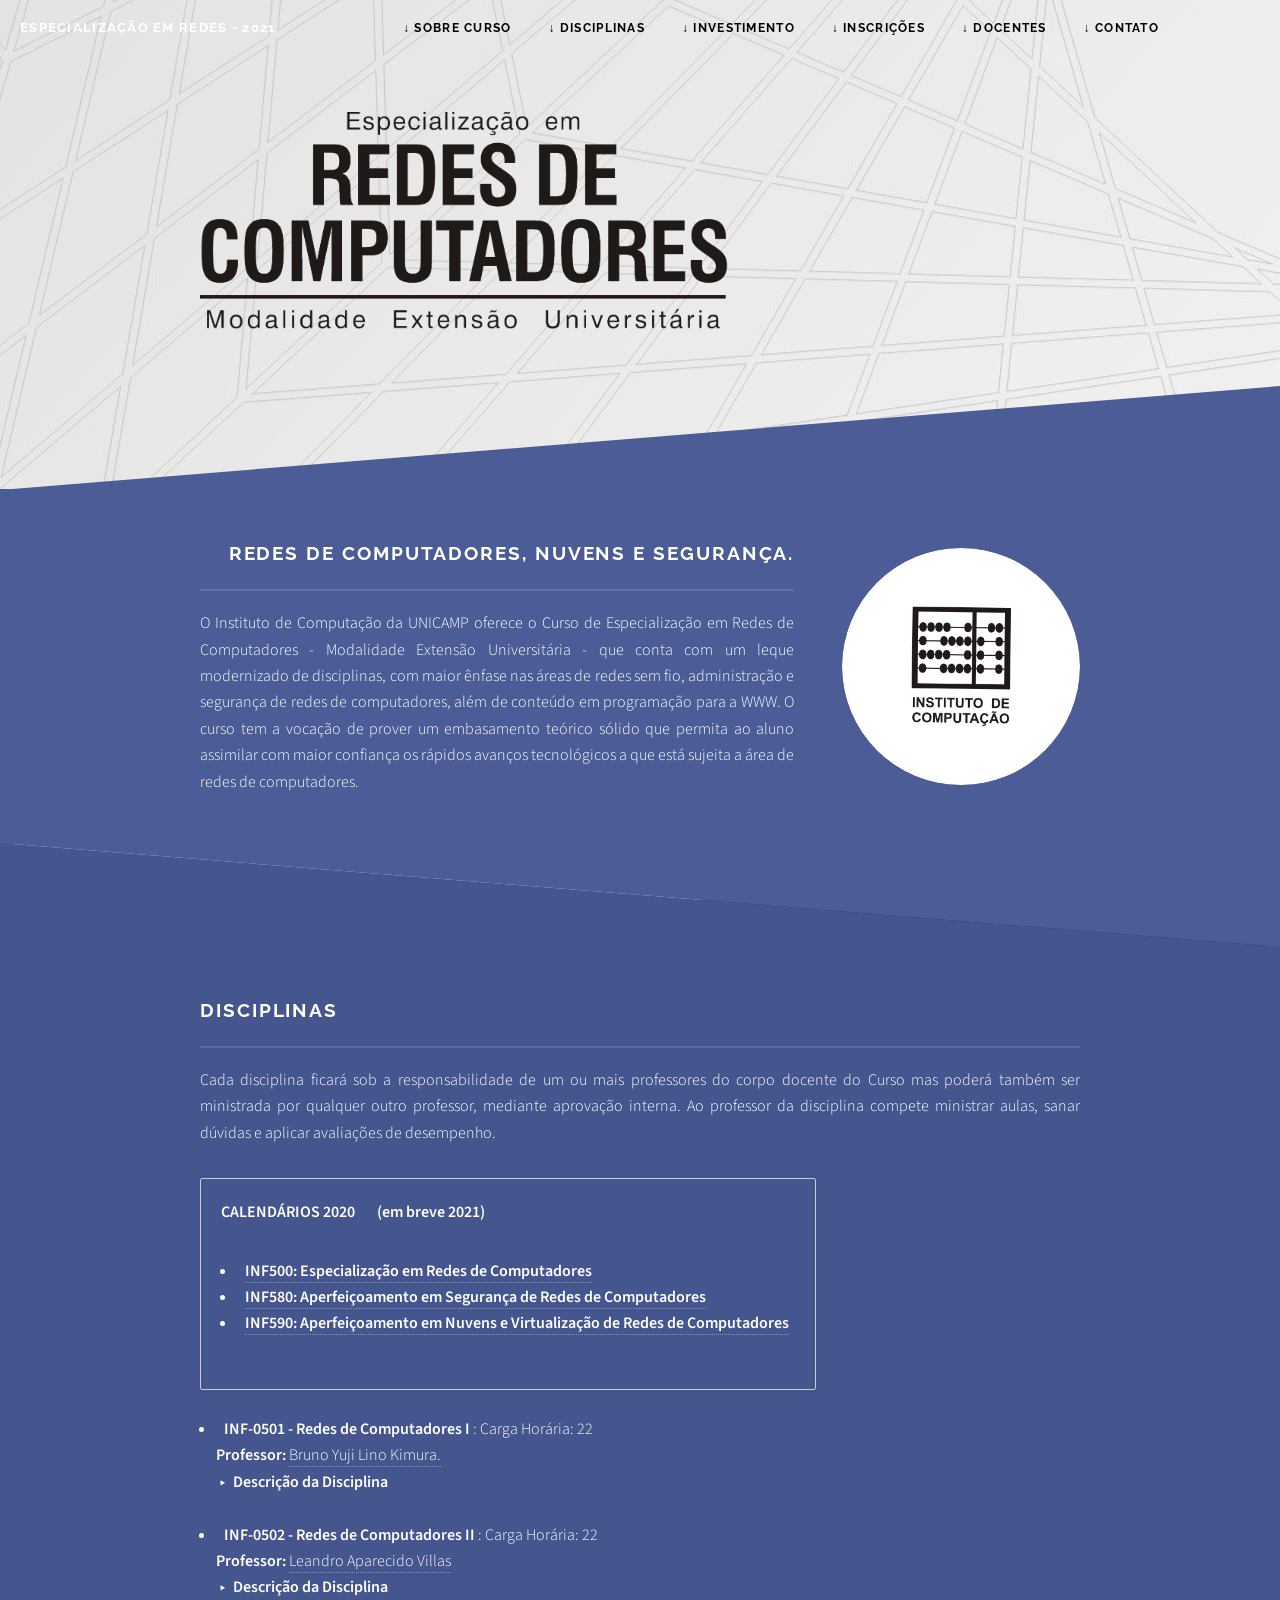
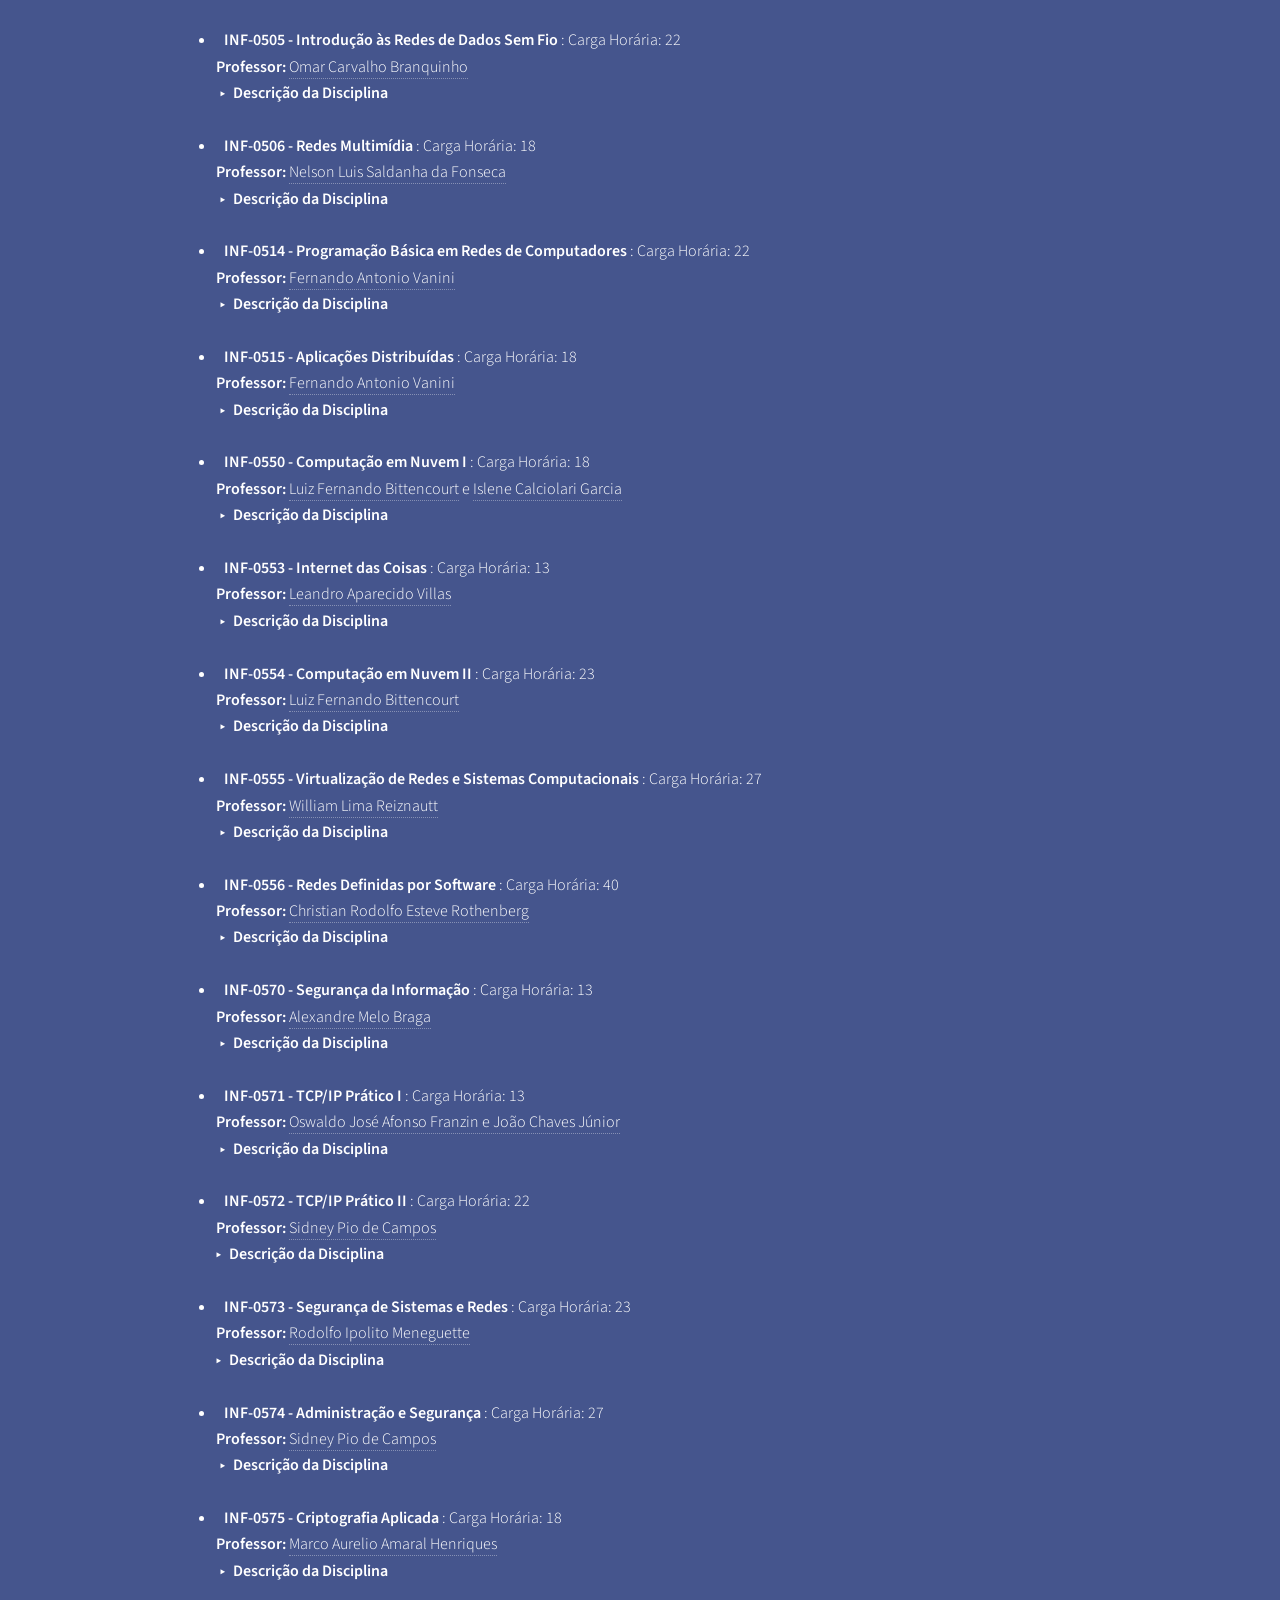
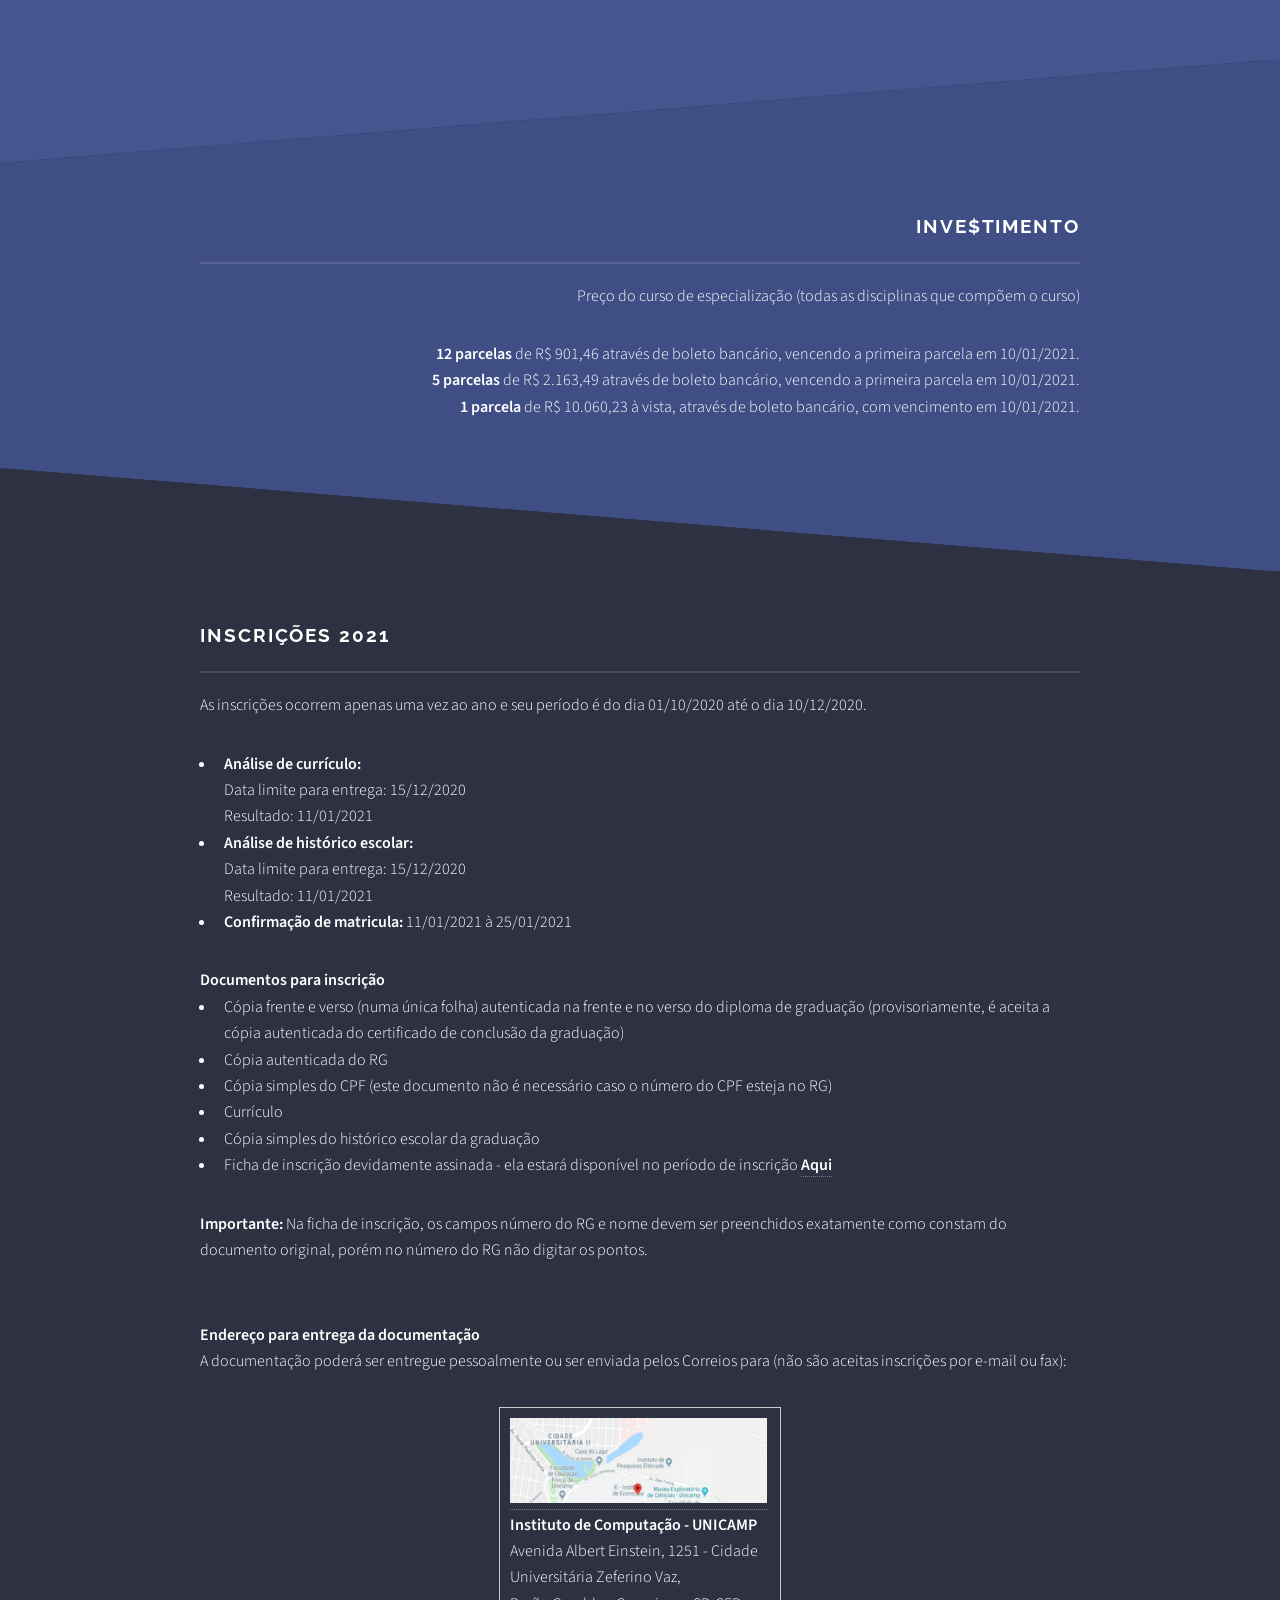
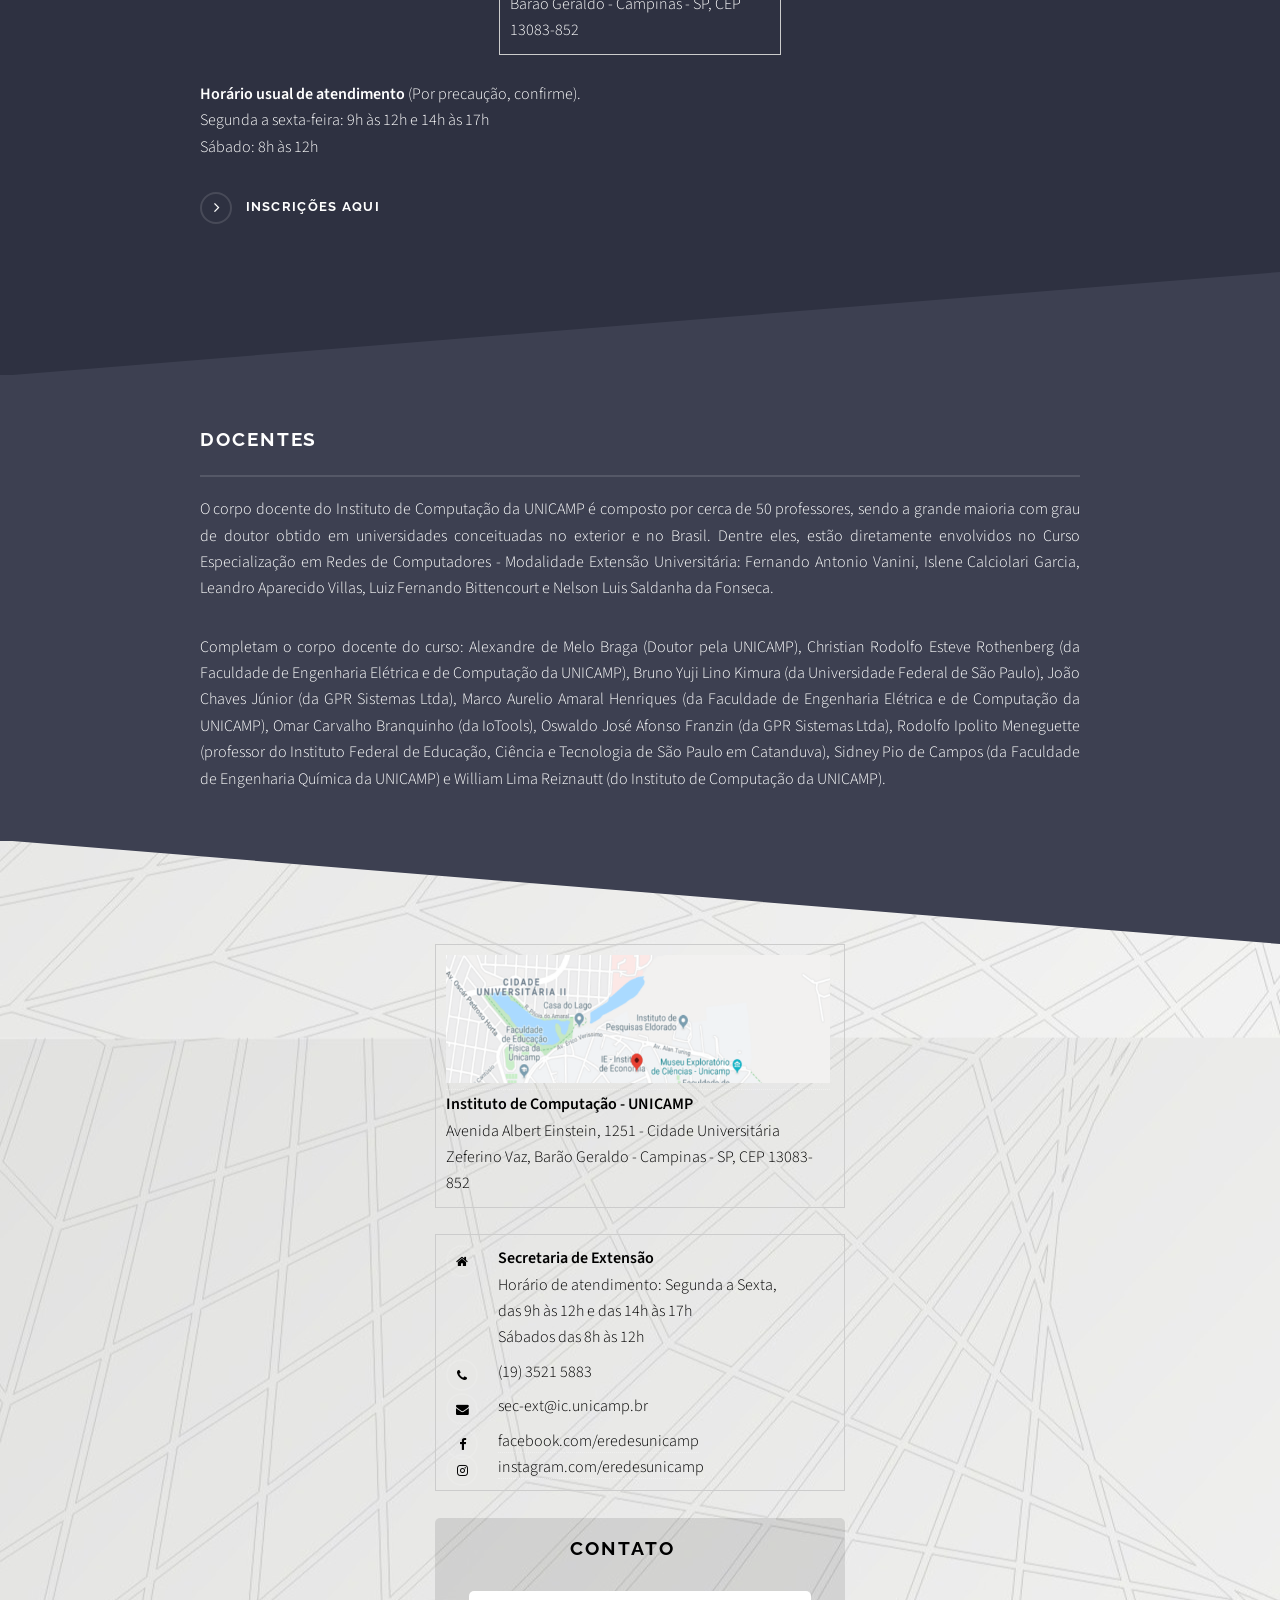
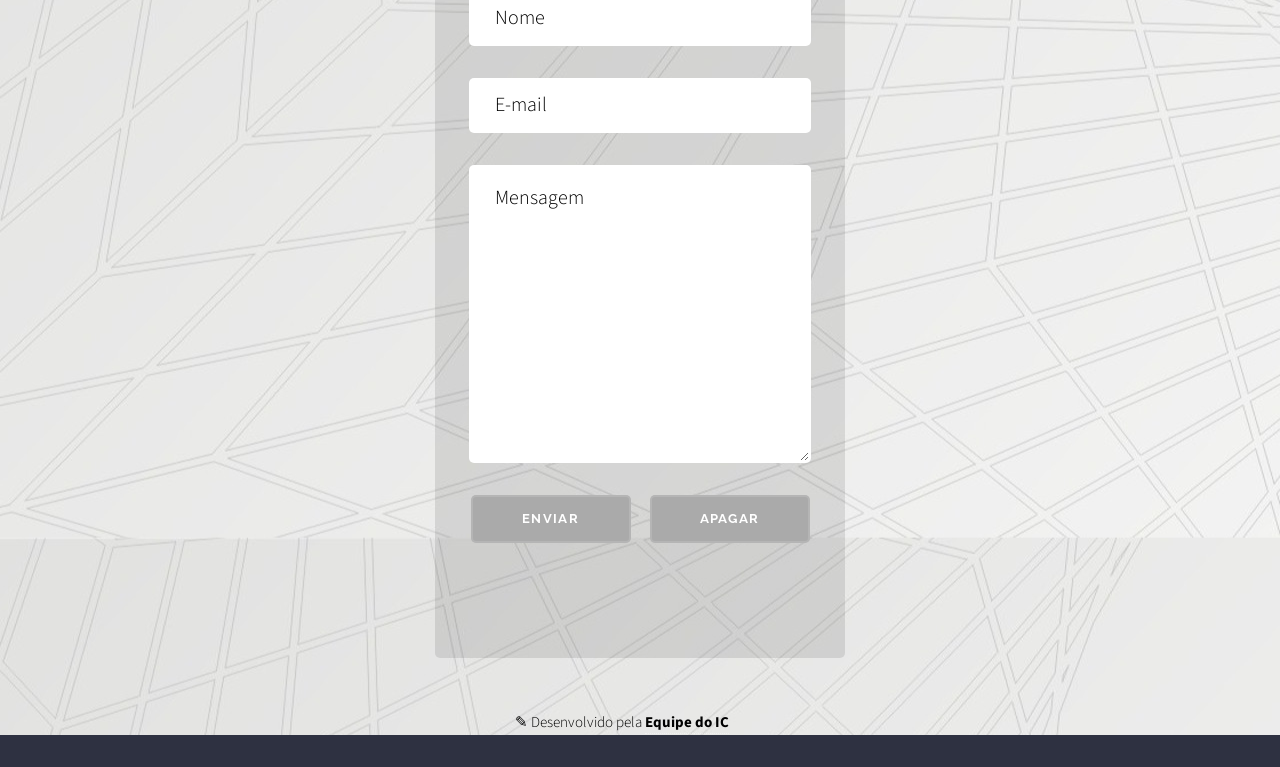
==== commit bf1d7a65: "09-09-2020_10:23:08" ====
--- a/index.html
+++ b/index.html
@@ -8,7 +8,7 @@
 
 <head>
 	<link rel="icon" type="imagem/png" href="images/icone.png" />
-	<title>Especialização em Redes de Computadores - 2020</title>
+	<title>Especialização em Redes de Computadores - 2021</title>
 	<meta charset="utf-8" />
 	<script src="assets/js/jquery.min.js"></script>
 	<script src="assets/js/redes.js"></script>
@@ -42,7 +42,7 @@
 	<div id="page-wrapper">
 		<!-- Header -->
 		<header id="header" class="alt">
-			<h1><a href="#inicio">Especialização em Redes - 2020</a></h1>
+			<h1><a href="#inicio">Especialização em Redes - 2021</a></h1>
 			<!-- Menu Principal  -->
 			<nav>
 				<div id="menuredes2">
@@ -104,17 +104,21 @@
 							ministrada por qualquer outro professor, mediante aprovação interna.
 							Ao professor da disciplina compete ministrar aulas, sanar dúvidas e aplicar avaliações de
 							desempenho.</p>
-	<div class="calendario">
-		<p><b>CALENDÁRIOS 2020</b></p>
-		<ul>
-		<li><a href="http://espredes.ic.unicamp.br/files/calendario-2020-inf0500.pdf" target="_blank">
-			<b>INF500: Especialização em Redes de Computadores</b></a></li>
-		<li><a href="http://espredes.ic.unicamp.br/files/calendario-2020-inf0580.pdf" target="_blank">
-			<b>INF580: Aperfeiçoamento em Segurança de Redes de Computadores</b></a></li>
-		<li><a href="http://espredes.ic.unicamp.br/files/calendario-2020-inf0590.pdf" target="_blank">
-			<b>INF590: Aperfeiçoamento em Nuvens e Virtualização de Redes de Computadores</b></a></li>
-		</ul>
-	</div><br>
+						<div class="calendario">
+							<p><b>CALENDÁRIOS 2020 &emsp; (em breve 2021)</b></p>
+							<ul>
+								<li><a href="http://espredes.ic.unicamp.br/files/calendario-2020-inf0500.pdf"
+										target="_blank">
+										<b>INF500: Especialização em Redes de Computadores</b></a></li>
+								<li><a href="http://espredes.ic.unicamp.br/files/calendario-2020-inf0580.pdf"
+										target="_blank">
+										<b>INF580: Aperfeiçoamento em Segurança de Redes de Computadores</b></a></li>
+								<li><a href="http://espredes.ic.unicamp.br/files/calendario-2020-inf0590.pdf"
+										target="_blank">
+										<b>INF590: Aperfeiçoamento em Nuvens e Virtualização de Redes de
+											Computadores</b></a></li>
+							</ul>
+						</div><br>
 						<ul>
 							<li><b>INF-0501 - Redes de Computadores I</b> : Carga Horária: 22</li>
 							<b>Professor:</b> <a
@@ -392,7 +396,8 @@
 							</div><br>
 
 							<li><b>INF-0572 - TCP/IP Prático II</b> : Carga Horária: 22</li>
-							<b>Professor:</b> <a href="http://lattes.cnpq.br/4614576838768498" target="_blank">Sidney Pio de Campos </a>
+							<b>Professor:</b> <a href="http://lattes.cnpq.br/4614576838768498" target="_blank">Sidney
+								Pio de Campos </a>
 
 							<strong id="link14" onclick="mostra(14)"><br>&#8227;&ensp;Descrição da
 								Disciplina</strong><br>
@@ -435,7 +440,8 @@
 							</div><br>
 
 							<li><b>INF-0574 - Administração e Segurança</b> : Carga Horária: 27</li>
-							<b>Professor:</b> <a href="http://lattes.cnpq.br/4614576838768498" target="_blank">Sidney Pio de Campos </a><br>
+							<b>Professor:</b> <a href="http://lattes.cnpq.br/4614576838768498" target="_blank">Sidney
+								Pio de Campos </a><br>
 
 							<strong id="link16" onclick="mostra(16)">&#8227;&ensp;Descrição da Disciplina</strong><br>
 							<div id="d16">
@@ -492,15 +498,19 @@
 
 						<h2 class="major">Inve$timento</h2>
 						<p>Preço do curso de especialização (todas as disciplinas que compõem o curso)</p>
-						<p><b>A vista:</b><br>R$ 9.533,25 (Desconto de 7%)<br>
-							<b>A prazo:</b><br>
-							<b>5 parcelas</b> no valor de R$ 1.906,65 , com 1o vencimento em 10/01/2020. (Desconto de
-							3%)<br>
-							<b>12 parcelas</b> no valor de R$ 794,44 , com 1o vencimento em 10/01/2020.</p>
-						<p><b>Forma de pagamento:</b><br> FICHA DE COMPENSAÇÃO BANCÁRIA.</p>
-
-
-						<p><b>Preço das disciplinas isoladas</b><br>
+						<p>
+							<!--<b>A vista:</b><br>R$ 9.533,25 (Desconto de 7%)<br>
+							<b>A prazo:</b><br>-->
+							<b>12 parcelas</b> de R$ 901,46 através de boleto bancário, vencendo a primeira parcela em
+							10/01/2021.<br>
+							<b>5 parcelas</b> de R$ 2.163,49 através de boleto bancário, vencendo a primeira parcela em
+							10/01/2021.<br>
+							<b>1 parcela</b> de R$ 10.060,23 à vista, através de boleto bancário, com vencimento em
+							10/01/2021.<br>
+						</p>
+						<!--<p><b>Forma de pagamento:</b><br> FICHA DE COMPENSAÇÃO BANCÁRIA.</p>
+						<p>
+							<b>Preço das disciplinas isoladas</b><br>
 							R$ 1.220,15 por disciplina isolada de 40 horas<br>
 							R$ 827,08 por disciplina isolada de 27 horas<br>
 							R$ 706,13 por disciplina isolada de 23 horas<br>
@@ -508,8 +518,8 @@
 							R$ 554,95 por disciplina isolada de 18 horas<br>
 							R$ 403,76 por disciplina isolada de 13 horas<br>
 						</p>
-
-						</p>
+					-->
+
 					</div>
 
 					</p>
@@ -521,28 +531,27 @@
 				<div class="inner" id="inscricoes">
 					<div class="content">
 
-						<h2 class="major">Inscrições 2020</h2>
-
-
-						<p>As inscrições ocorrem apenas uma vez ao ano e seu período é do dia 10/10/2019 até o dia
-							13/12/2019.</p>
+						<h2 class="major">Inscrições 2021</h2>
+
+
+						<p>As inscrições ocorrem apenas uma vez ao ano e seu período é do dia 01/10/2020 até o dia
+							10/12/2020.</p>
 
 						<p>
-							<ul>
-								<li><b>Análise de currículo:</b><br>
-									Data limite para entrega: 13/12/2019<br>
-									Resultado: 20/12/2019</li>
-								<li><b>Análise de histórico escolar:</b><br>
-									Data limite para entrega: 13/12/2019<br>
-									Resultado: 20/12/2019</li>
-								<li><b>Confirmação de matricula:</b> 03/01/2020 à 14/01/2020</li>
-
-							</ul>
+						<ul>
+							<li><b>Análise de currículo:</b><br>
+								Data limite para entrega: 15/12/2020<br>
+								Resultado: 11/01/2021</li>
+							<li><b>Análise de histórico escolar:</b><br>
+								Data limite para entrega: 15/12/2020<br>
+								Resultado: 11/01/2021</li>
+							<li><b>Confirmação de matricula:</b> 11/01/2021 à 25/01/2021</li>
+
+						</ul>
 						</p>
 
-						<p>Início das aulas: 01/02/2020.<br>Término das aulas: 05/12/2020.</p>
-						<p>Número de vagas: A turma terá no mínimo 35 e no máximo 45 alunos.</p>
-
+						<!--<p>Início das aulas: 01/02/2020.<br>Término das aulas: 05/12/2020.</p>
+						<p>Número de vagas: A turma terá no mínimo 35 e no máximo 45 alunos.</p>-->
 
 
 						<strong>Documentos para inscrição</strong><br>
@@ -626,30 +635,30 @@
 
 		<!-- Footer -->
 		<section id="footer">
-			<div id="contato">	
-					<figure class="mapa">
-						<a href="https://goo.gl/maps/9bj7hhGDVHbw78k16" target="_blank"><img src="images/mapa.png"></a>
-						<caption>
-							<b>Instituto de Computação - UNICAMP</b><br />
-							Avenida Albert Einstein, 1251 - Cidade Universitária Zeferino Vaz,
-							Barão Geraldo - Campinas - SP, CEP 13083-852
-						</caption>
-					</figure><br>
-					<ul class="contact">
-						<li class="fa-home">
-							<b>Secretaria de Extensão</b><br />
-							Horário de atendimento: Segunda a Sexta,<br> das 9h às 12h e das 14h às 17h <br>
-							Sábados das 8h às 12h
-						</li>
-						<li class="fa-phone">(19) 3521 5883</li>
-						<li class="fa-envelope">sec-ext@ic.unicamp.br</li>
-						<li class="fa-facebook"><a href="https://www.facebook.com/eredesunicamp" target="_blank">
-								<font color="black">facebook.com/eredesunicamp
-							</a></li>
-						<li class="fa-instagram"><a href="https://www.instagram.com/eredesunicamp" target="_blank">
-								<font color="black">instagram.com/eredesunicamp
-							</a></li>
-					</ul><br>
+			<div id="contato">
+				<figure class="mapa">
+					<a href="https://goo.gl/maps/9bj7hhGDVHbw78k16" target="_blank"><img src="images/mapa.png"></a>
+					<caption>
+						<b>Instituto de Computação - UNICAMP</b><br />
+						Avenida Albert Einstein, 1251 - Cidade Universitária Zeferino Vaz,
+						Barão Geraldo - Campinas - SP, CEP 13083-852
+					</caption>
+				</figure><br>
+				<ul class="contact">
+					<li class="fa-home">
+						<b>Secretaria de Extensão</b><br />
+						Horário de atendimento: Segunda a Sexta,<br> das 9h às 12h e das 14h às 17h <br>
+						Sábados das 8h às 12h
+					</li>
+					<li class="fa-phone">(19) 3521 5883</li>
+					<li class="fa-envelope">sec-ext@ic.unicamp.br</li>
+					<li class="fa-facebook"><a href="https://www.facebook.com/eredesunicamp" target="_blank">
+							<font color="black">facebook.com/eredesunicamp
+						</a></li>
+					<li class="fa-instagram"><a href="https://www.instagram.com/eredesunicamp" target="_blank">
+							<font color="black">instagram.com/eredesunicamp
+						</a></li>
+				</ul><br>
 
 
 				<div id="formulario">
@@ -664,16 +673,16 @@
 						<p><textarea name="msg" class="msg" id="msg" cols="50" rows="8" placeholder=" Mensagem"
 								required></textarea></p>
 						<div id="botao">
-								<p><input type="button" id="botao1" value="ENVIAR">&emsp;
-							<input type="reset" id="botao2" value="APAGAR" onClick="window.location.reload()"></p>
+							<p><input type="button" id="botao1" value="ENVIAR">&emsp;
+								<input type="reset" id="botao2" value="APAGAR" onClick="window.location.reload()"></p>
 						</div>
-						</form>
+					</form>
 				</div>
-			
+
 			</div>
 			<br><br>
-				<div class="desenvolvimento">&#9998; Desenvolvido pela <a href="https://suporte.ic.unicamp.br/equipe"
-						target="_blank">Equipe do IC</a></div>
+			<div class="desenvolvimento">&#9998; Desenvolvido pela <a href="https://suporte.ic.unicamp.br/equipe"
+					target="_blank">Equipe do IC</a></div>
 
 		</section>
 
@@ -692,4 +701,4 @@
 
 </body>
 
-</html>
+</html>
